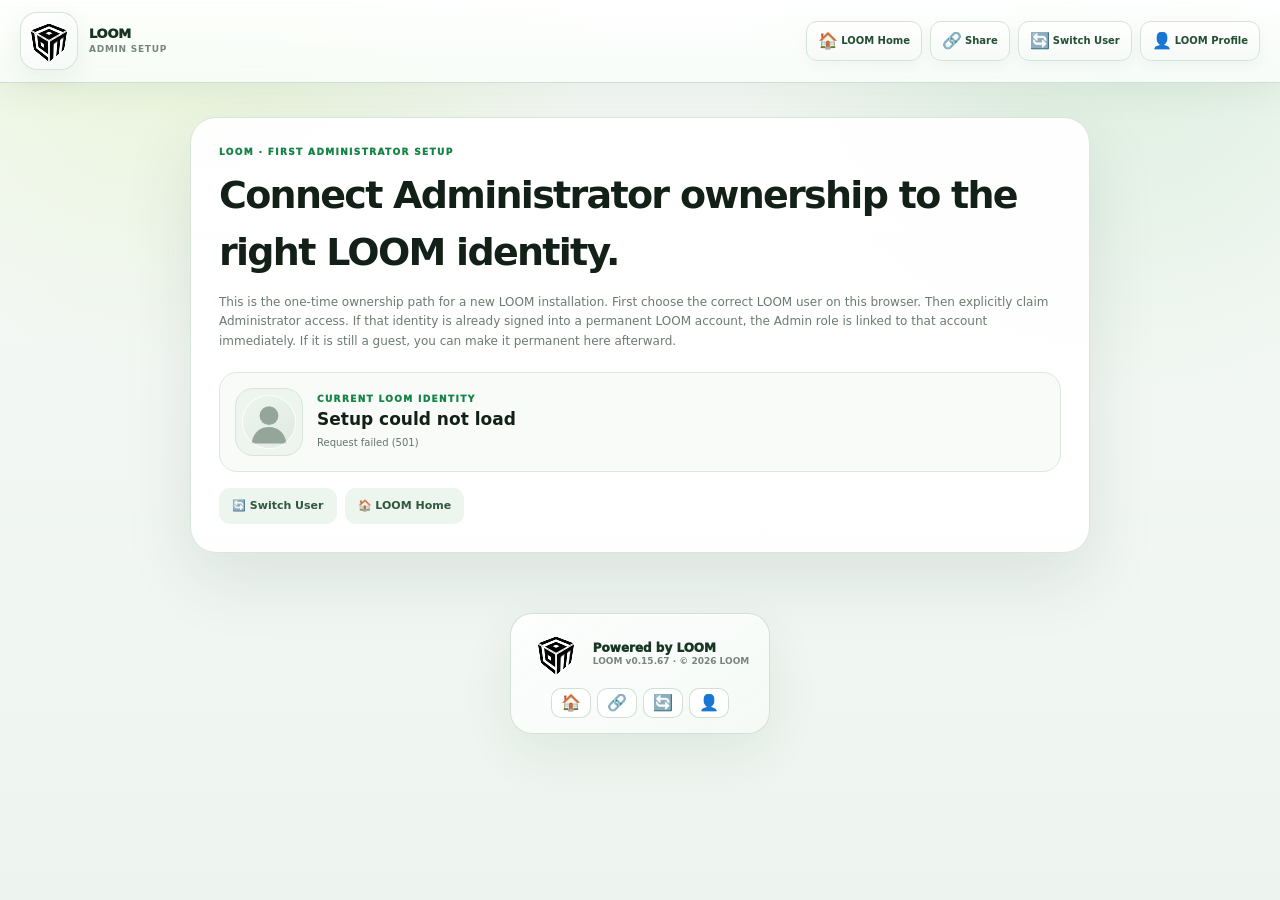
==== admin/setup/index.html @ 471dcf6e "LOOM update 0.15.67" ====
<!doctype html>
<!-- @loom-file release=0.15.67 revision=59 policy=package-priority -->
<html lang="en"><head>
<meta charset="utf-8"><meta name="viewport" content="width=device-width,initial-scale=1">
<meta http-equiv="Cache-Control" content="no-store, no-cache, must-revalidate">
<title>LOOM · First Administrator Setup</title>
<link rel="icon" type="image/png" data-loom-favicon="1" href="../../assets/loom-logo.png?v=0.15.67">
<link rel="stylesheet" href="../../engine/loom-design.css?v=0.15.67">
<style>
:root{--ink:#132018;--muted:#6b7b70;--line:#d9e6dc;--green:#168346;--gold:#725609}*{box-sizing:border-box}body{margin:0;min-height:100vh;font-family:Inter,system-ui;background:radial-gradient(circle at 14% -8%,rgba(169,223,79,.22),transparent 30%),radial-gradient(circle at 88% 0,rgba(39,158,56,.13),transparent 28%),linear-gradient(180deg,#f7faf7,#edf4ef);color:var(--ink)}.wrap{width:min(900px,calc(100% - 28px));margin:34px auto 60px}.hero,.panel{border:1px solid var(--line);background:rgba(255,255,255,.95);border-radius:26px;box-shadow:0 24px 70px rgba(23,60,36,.10)}.hero{padding:28px}.eyebrow{font-size:9px;letter-spacing:.15em;font-weight:950;text-transform:uppercase;color:var(--green)}h1{font-size:38px;letter-spacing:-.045em;margin:7px 0 8px}p{font-size:12px;line-height:1.65;color:var(--muted)}.identity{display:grid;grid-template-columns:auto 1fr;gap:14px;align-items:center;margin-top:20px;padding:15px;border:1px solid #dce8df;border-radius:18px;background:#f8fbf8}.identity img{width:68px;height:68px;border-radius:18px;background:#eef5ef;border:1px solid #d7e5da;padding:5px}.identity strong{font-size:17px}.mono{font:800 9px/1.5 ui-monospace,SFMono-Regular,Menlo,monospace;color:#728078;word-break:break-all}.actions{display:flex;gap:8px;flex-wrap:wrap;margin-top:16px}.btn{border:0;border-radius:11px;padding:10px 13px;font-weight:900;font-size:11px;cursor:pointer;text-decoration:none;display:inline-flex;align-items:center;gap:7px}.btn.primary{background:#147b40;color:white}.btn.secondary{background:#edf5ef;color:#31573c}.btn.gold{background:#725609;color:white}.btn:disabled{opacity:.45;cursor:not-allowed}.panel{padding:22px;margin-top:14px}.panel[hidden]{display:none}.ack{display:flex;gap:10px;align-items:flex-start;margin:14px 0;padding:12px;border:1px solid #e4d7a6;border-radius:13px;background:#fffaf0;color:#6b5a2a;font-size:10px;line-height:1.55}.ack input{margin-top:2px}.form{display:grid;gap:10px;margin-top:14px}.form input{width:100%;border:1px solid #d6e4d9;border-radius:11px;padding:11px 12px;font:inherit}.msg{min-height:18px;margin-top:9px;font-size:10px;color:#4c6d57}.ready{border-color:#b9d8c1;background:linear-gradient(145deg,#fff,#f6fbf7)}.warn{border-color:#e8d6a3;background:#fffaf0}@media(max-width:600px){.wrap{width:calc(100% - 16px);margin:16px auto 36px}h1{font-size:30px}.hero,.panel{padding:19px;border-radius:20px}.identity{grid-template-columns:1fr}.identity img{width:60px;height:60px}.actions{width:100%}.actions .btn{min-height:42px;justify-content:center;flex:1 1 180px}}@media(max-width:380px){h1{font-size:27px}.hero,.panel{padding:16px}.identity{padding:12px}.actions .btn{flex-basis:100%}}
</style></head><body>
<div id="loomShellHeader"></div>
<main class="wrap">
<section class="hero"><div class="eyebrow">LOOM · FIRST ADMINISTRATOR SETUP</div><h1>Connect Administrator ownership to the right LOOM identity.</h1><p>This is the one-time ownership path for a new LOOM installation. First choose the correct LOOM user on this browser. Then explicitly claim Administrator access. If that identity is already signed into a permanent LOOM account, the Admin role is linked to that account immediately. If it is still a guest, you can make it permanent here afterward.</p><div class="identity"><img src="../../assets/loom-default-avatar.svg" alt="LOOM identity"><div><div class="eyebrow">CURRENT LOOM IDENTITY</div><strong id="identityName">Loading…</strong><div id="identityAccount" style="font-size:10px;color:#63756a;margin-top:3px"></div><div id="identityClient" class="mono"></div></div></div><div class="actions"><button id="switchUser" class="btn secondary" type="button">🔄 Switch User</button><a class="btn secondary" href="../../home/">🏠 LOOM Home</a></div></section>
<section id="claimPanel" class="panel warn" hidden><div class="eyebrow">NO ADMINISTRATOR EXISTS YET</div><h2>Make this identity the first LOOM Administrator.</h2><p>The selected identity will gain protected Admin controls for projects, modules, users, storage and other installation-wide settings. LOOM never performs this claim silently.</p><label class="ack"><input id="claimAgree" type="checkbox"><span>I confirm that the LOOM identity shown above is the person who should own Administrator access for this installation.</span></label><div class="actions"><button id="claimAdmin" class="btn gold" type="button" data-loom-requires="#claimAgree" data-loom-require-message="Check the confirmation box before assigning Administrator ownership.">Make this identity Administrator</button></div><div id="claimMsg" class="msg"></div></section>
<section id="guestAdminPanel" class="panel" hidden><div class="eyebrow">ADMIN IS CURRENTLY A GUEST IDENTITY</div><h2>Make this Admin account permanent.</h2><p>This step is recommended. The email/password account will inherit the Administrator role because it is being created from the already-authorized bootstrap identity.</p><form id="registerForm" class="form"><input id="email" type="email" autocomplete="email" placeholder="Email address" required><input id="password" type="password" autocomplete="new-password" minlength="8" placeholder="Password · 8+ characters" required><button class="btn primary" type="submit">Create permanent Admin account</button></form><div id="registerMsg" class="msg"></div></section>
<section id="readyPanel" class="panel ready" hidden><div class="eyebrow">ADMINISTRATOR READY</div><h2 id="readyTitle">Administrator access is active.</h2><p id="readyCopy">This identity can now open the protected LOOM Admin console.</p><div class="actions"><a class="btn primary" href="../">Open LOOM Admin</a><a class="btn secondary" href="../../home/">🏠 LOOM Home</a></div></section>
<section id="ownedElsewherePanel" class="panel warn" hidden><div class="eyebrow">ADMINISTRATOR ALREADY EXISTS</div><h2>This identity is not the current Administrator.</h2><p>Switch to the LOOM identity/account that owns Admin access. LOOM will not transfer Administrator authority merely because this setup page was opened.</p><div class="actions"><button id="switchUser2" class="btn secondary" type="button">🔄 Switch User</button><a class="btn secondary" href="../../home/">🏠 LOOM Home</a></div></section>
</main>
<div id="loomShellFooter"></div>
<script src="../../engine/deployment-guard.js?v=0.15.67"></script><script src="../../engine/identity.js?v=0.15.67"></script>
<script src="../../engine/identity-entry.js?v=0.15.67"></script>
<script src="../../engine/loom-brand.js?v=0.15.67"></script>
<script src="../../engine/loom-global-profile.js?v=0.15.67"></script>
<script src="../../engine/loom-toast.js?v=0.15.67"></script><script src="../../engine/share-referrals.js?v=0.15.67"></script><script src="../../engine/loom-shell.js?v=0.15.67"></script>
<script>
const $=s=>document.querySelector(s);let identity=null,lastAccount=null,lastAdmin=null;
async function json(url,options={}){const r=await fetch(url,{cache:'no-store',...options});let d={};try{d=await r.json()}catch{}if(!r.ok||d.ok===false)throw new Error(d.error||d.message||`Request failed (${r.status})`);return d}
async function post(url,body){return json(url,{method:'POST',headers:{'Content-Type':'application/json'},body:JSON.stringify(body)})}
function hideAll(){for(const id of ['claimPanel','guestAdminPanel','readyPanel','ownedElsewherePanel'])$('#'+id).hidden=true}
async function refresh(){
  identity=LoomIdentity.get('loom-admin-setup');
  const [gp,acct,adm]=await Promise.all([
    json(`../../api/global-profile.php?clientId=${encodeURIComponent(identity.clientId)}&_=${Date.now()}`),
    post('../../api/account.php',{action:'status',clientId:identity.clientId}),
    post('../../api/admin.php',{action:'status',clientId:identity.clientId,claim:false})
  ]);
  lastAccount=acct.account||{};lastAdmin=adm;
  $('#identityName').textContent=gp.profile?.username||identity.userLabel||'LOOM user';
  $('#identityClient').textContent=identity.clientId;
  $('#identityAccount').textContent=lastAccount.registered?(lastAccount.authenticated?`Permanent account · ${lastAccount.email||''}`:'Permanent account linked · sign in to manage it'):'Guest profile · not permanent yet';
  hideAll();
  if(adm.isAdmin){
    $('#readyPanel').hidden=false;
    $('#readyTitle').textContent=lastAccount.registered?'Permanent Administrator account is ready.':'Administrator access is active for this guest identity.';
    $('#readyCopy').textContent=lastAccount.registered?'This account now owns LOOM Administrator access.':'You can open Admin now. For durable account recovery, create a permanent account below before leaving this browser.';
    if(!lastAccount.registered)$('#guestAdminPanel').hidden=false;
  }else if(adm.bootstrapAvailable){$('#claimPanel').hidden=false}
  else{$('#ownedElsewherePanel').hidden=false}
}
async function switchUser(){await LoomIdentityEntry.show();location.reload()}
$('#switchUser').onclick=switchUser;$('#switchUser2').onclick=switchUser;
$('#claimAgree').onchange=()=>$('#claimAdmin').setAttribute('aria-disabled',String(!$('#claimAgree').checked));$('#claimAdmin').setAttribute('aria-disabled','true');
$('#claimAdmin').onclick=async()=>{const m=$('#claimMsg');if(!$('#claimAgree').checked){window.LoomToast?.required?.('Check the Administrator confirmation box first.');return}try{m.textContent='Linking first Administrator ownership…';const d=await post('../../api/admin.php',{action:'status',clientId:identity.clientId,claim:true});if(!d.isAdmin)throw new Error('Administrator claim was not confirmed.');m.textContent=d.linkedUserId?'Administrator linked to the signed-in permanent account.':'Administrator linked to this guest identity. You can make it permanent next.';window.LoomToast?.success?.(m.textContent,{title:'Administrator ownership applied'});await refresh()}catch(e){m.textContent=e.message;window.LoomToast?.error?.(e.message)}};
$('#registerForm').onsubmit=async e=>{e.preventDefault();const m=$('#registerMsg');try{m.textContent='Creating permanent Admin account…';await post('../../api/account.php',{action:'register',clientId:identity.clientId,email:$('#email').value,password:$('#password').value});m.textContent='Permanent Admin account created.';window.LoomToast?.success?.('Permanent Admin account created.');await refresh()}catch(err){m.textContent=err.message}};
(async()=>{await LoomIdentityEntry.ensure();identity=LoomIdentity.get('loom-admin-setup');await LoomShell.mount({apiBase:'../../api',identity,pageTitle:'Admin Setup',links:[{label:'LOOM Home',href:'../../home/'}]});await refresh()})().catch(e=>{$('#identityName').textContent='Setup could not load';$('#identityAccount').textContent=e.message});
</script></body></html>
---- engine/loom-design.css ----
/* @loom-file release=0.15.57 revision=8 policy=package-priority */
/* LOOM v0.12.14 visual foundation — polished defaults, same semantics */
:root{
  color-scheme:light;
  --loom-bg:#f2f7f3;
  --loom-bg-deep:#eaf2ec;
  --loom-surface:#ffffff;
  --loom-surface-soft:#f7faf8;
  --loom-surface-glass:rgba(255,255,255,.82);
  --loom-ink:#142019;
  --loom-muted:#6e7d73;
  --loom-line:#dbe7de;
  --loom-line-strong:#cadbd0;
  --loom-accent:#168346;
  --loom-accent-2:#62bd73;
  --loom-accent-soft:#e9f6ec;
  --loom-danger:#a43232;
  --loom-warning:#936b00;
  --loom-focus:#32ae60;
  --loom-radius-xs:8px;
  --loom-radius-sm:12px;
  --loom-radius-md:17px;
  --loom-radius-lg:24px;
  --loom-radius-xl:32px;
  --loom-space-1:4px;
  --loom-space-2:8px;
  --loom-space-3:12px;
  --loom-space-4:16px;
  --loom-space-5:22px;
  --loom-space-6:30px;
  --loom-shadow-1:0 8px 28px rgba(19,58,30,.07);
  --loom-shadow-2:0 24px 76px rgba(17,55,29,.12);
  --loom-shadow-float:0 30px 90px rgba(17,55,29,.16);
  --loom-font:Inter,ui-sans-serif,system-ui,-apple-system,BlinkMacSystemFont,"Segoe UI",sans-serif;
  --loom-control-h:44px;
  --loom-touch-min:44px;
}
[data-loom-theme="dark"]{
  color-scheme:dark;
  --loom-bg:#0f1511;
  --loom-bg-deep:#0b100d;
  --loom-surface:#171e19;
  --loom-surface-soft:#1d2620;
  --loom-surface-glass:rgba(23,30,25,.84);
  --loom-ink:#edf7f0;
  --loom-muted:#9caf9f;
  --loom-line:#2d3b31;
  --loom-line-strong:#3b4b40;
  --loom-accent:#47cb75;
  --loom-accent-2:#78db96;
  --loom-accent-soft:#193923;
  --loom-shadow-1:0 8px 28px rgba(0,0,0,.24);
  --loom-shadow-2:0 24px 76px rgba(0,0,0,.34);
}
html{scroll-behavior:smooth}
body{font-family:var(--loom-font);text-rendering:optimizeLegibility;-webkit-font-smoothing:antialiased;line-height:1.5}
:where(button,input,select,textarea){font:inherit}
:where(button,a,input,select,textarea){-webkit-tap-highlight-color:transparent}
:where(button,input,select,textarea):disabled{opacity:.52;cursor:not-allowed;filter:saturate(.72)}
::selection{background:color-mix(in srgb,var(--loom-accent) 22%,transparent)}
:where(button,a,input,select,textarea):focus-visible{outline:3px solid color-mix(in srgb,var(--loom-focus) 34%,transparent);outline-offset:3px}
.loom-ui-button{
  min-height:var(--loom-touch-min);
  border:1px solid color-mix(in srgb,var(--loom-accent) 30%,var(--loom-line));
  border-radius:var(--loom-radius-sm);
  padding:0 15px;
  background:linear-gradient(180deg,color-mix(in srgb,var(--loom-accent) 92%,#fff),var(--loom-accent));
  color:#fff;
  box-shadow:0 7px 18px color-mix(in srgb,var(--loom-accent) 18%,transparent),inset 0 1px rgba(255,255,255,.18);
  font:900 11px/1 var(--loom-font);
  cursor:pointer;
  transition:transform .16s ease,box-shadow .16s ease,filter .16s ease,border-color .16s ease;
}
.loom-ui-button:hover{transform:translateY(-1px);box-shadow:0 11px 24px color-mix(in srgb,var(--loom-accent) 22%,transparent);filter:saturate(1.06)}
.loom-ui-button:active{transform:translateY(0);box-shadow:0 4px 12px color-mix(in srgb,var(--loom-accent) 14%,transparent)}
.loom-ui-button:disabled{transform:none;box-shadow:none}
.loom-ui-button.secondary{background:linear-gradient(180deg,var(--loom-surface),var(--loom-surface-soft));color:var(--loom-ink);border-color:var(--loom-line);box-shadow:var(--loom-shadow-1)}
.loom-ui-input{
  min-height:var(--loom-control-h);
  border:1px solid var(--loom-line);
  border-radius:var(--loom-radius-sm);
  padding:9px 12px;
  background:linear-gradient(180deg,var(--loom-surface),var(--loom-surface-soft));
  color:var(--loom-ink);
  box-shadow:inset 0 1px 2px rgba(17,55,29,.025);
  font:inherit;
  outline:none;
  transition:border-color .16s ease,box-shadow .16s ease,background .16s ease;
}
.loom-ui-input:hover{border-color:var(--loom-line-strong)}
.loom-ui-input:focus{border-color:var(--loom-focus);box-shadow:0 0 0 4px color-mix(in srgb,var(--loom-focus) 14%,transparent);background:var(--loom-surface)}
.loom-ui-card{
  border:1px solid var(--loom-line);
  border-radius:var(--loom-radius-lg);
  background:linear-gradient(145deg,var(--loom-surface),var(--loom-surface-soft));
  box-shadow:var(--loom-shadow-1),inset 0 1px rgba(255,255,255,.8);
}
.loom-ui-glass{
  border:1px solid color-mix(in srgb,var(--loom-line) 78%,transparent);
  border-radius:var(--loom-radius-lg);
  background:var(--loom-surface-glass);
  box-shadow:var(--loom-shadow-1);
  backdrop-filter:blur(20px) saturate(125%);
  -webkit-backdrop-filter:blur(20px) saturate(125%);
}
.loom-ui-stack{display:grid;gap:var(--loom-space-4)}
.loom-ui-cluster{display:flex;align-items:center;gap:var(--loom-space-3);flex-wrap:wrap}
.loom-ui-muted{color:var(--loom-muted)}
.loom-ui-eyebrow{font-size:9px;font-weight:950;letter-spacing:.14em;text-transform:uppercase;color:var(--loom-accent)}
@media(hover:hover){
  .loom-ui-card[data-interactive="true"]{transition:transform .18s ease,border-color .18s ease,box-shadow .18s ease}
  .loom-ui-card[data-interactive="true"]:hover{transform:translateY(-2px);border-color:color-mix(in srgb,var(--loom-accent) 24%,var(--loom-line));box-shadow:var(--loom-shadow-2)}
}
@media(prefers-reduced-motion:reduce){
  html{scroll-behavior:auto}
  *,*::before,*::after{animation-duration:.001ms!important;animation-iteration-count:1!important;transition-duration:.001ms!important}
}

/* v0.15.57 global UX rhythm */
.loom-ui-card>:first-child{margin-top:0}
.loom-ui-card>:last-child{margin-bottom:0}
.loom-ui-cluster>:where(button,a,.loom-ui-button){flex:0 0 auto}
@media(max-width:720px){
  .loom-ui-cluster{gap:var(--loom-space-2)}
  .loom-ui-button{min-height:42px;padding-inline:13px}
  .loom-ui-card{border-radius:var(--loom-radius-md)}
}
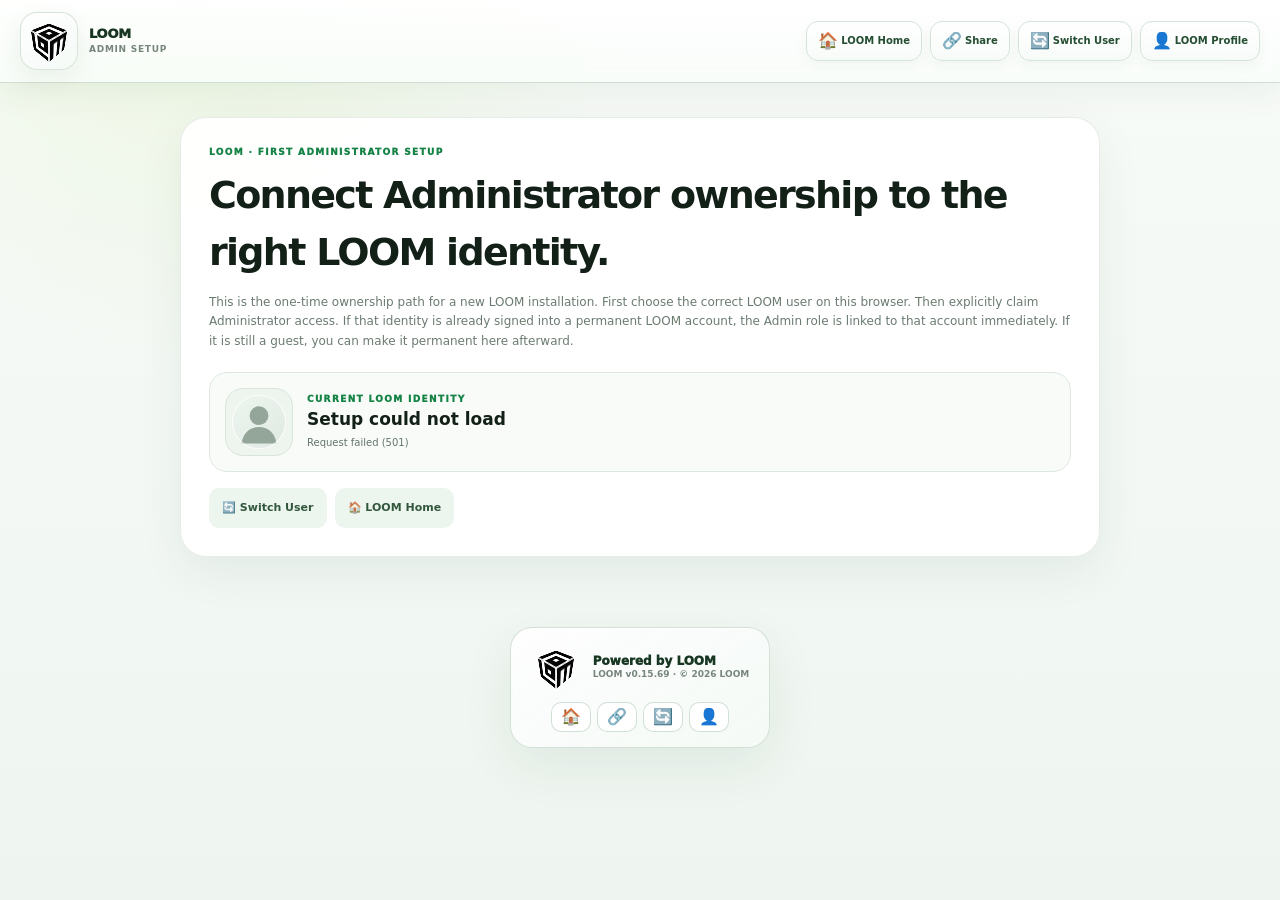
==== commit 111c6f17: "LOOM update 0.15.69" ====
--- a/admin/setup/index.html
+++ b/admin/setup/index.html
@@ -1,28 +1,34 @@
 <!doctype html>
-<!-- @loom-file release=0.15.67 revision=59 policy=package-priority -->
+<!-- @loom-file release=0.15.69 revision=61 policy=package-priority -->
 <html lang="en"><head>
 <meta charset="utf-8"><meta name="viewport" content="width=device-width,initial-scale=1">
 <meta http-equiv="Cache-Control" content="no-store, no-cache, must-revalidate">
 <title>LOOM · First Administrator Setup</title>
-<link rel="icon" type="image/png" data-loom-favicon="1" href="../../assets/loom-logo.png?v=0.15.67">
-<link rel="stylesheet" href="../../engine/loom-design.css?v=0.15.67">
+<link rel="icon" type="image/png" data-loom-favicon="1" href="../../assets/loom-logo.png?v=0.15.69">
+<link rel="stylesheet" href="../../engine/loom-design.css?v=0.15.69">
 <style>
 :root{--ink:#132018;--muted:#6b7b70;--line:#d9e6dc;--green:#168346;--gold:#725609}*{box-sizing:border-box}body{margin:0;min-height:100vh;font-family:Inter,system-ui;background:radial-gradient(circle at 14% -8%,rgba(169,223,79,.22),transparent 30%),radial-gradient(circle at 88% 0,rgba(39,158,56,.13),transparent 28%),linear-gradient(180deg,#f7faf7,#edf4ef);color:var(--ink)}.wrap{width:min(900px,calc(100% - 28px));margin:34px auto 60px}.hero,.panel{border:1px solid var(--line);background:rgba(255,255,255,.95);border-radius:26px;box-shadow:0 24px 70px rgba(23,60,36,.10)}.hero{padding:28px}.eyebrow{font-size:9px;letter-spacing:.15em;font-weight:950;text-transform:uppercase;color:var(--green)}h1{font-size:38px;letter-spacing:-.045em;margin:7px 0 8px}p{font-size:12px;line-height:1.65;color:var(--muted)}.identity{display:grid;grid-template-columns:auto 1fr;gap:14px;align-items:center;margin-top:20px;padding:15px;border:1px solid #dce8df;border-radius:18px;background:#f8fbf8}.identity img{width:68px;height:68px;border-radius:18px;background:#eef5ef;border:1px solid #d7e5da;padding:5px}.identity strong{font-size:17px}.mono{font:800 9px/1.5 ui-monospace,SFMono-Regular,Menlo,monospace;color:#728078;word-break:break-all}.actions{display:flex;gap:8px;flex-wrap:wrap;margin-top:16px}.btn{border:0;border-radius:11px;padding:10px 13px;font-weight:900;font-size:11px;cursor:pointer;text-decoration:none;display:inline-flex;align-items:center;gap:7px}.btn.primary{background:#147b40;color:white}.btn.secondary{background:#edf5ef;color:#31573c}.btn.gold{background:#725609;color:white}.btn:disabled{opacity:.45;cursor:not-allowed}.panel{padding:22px;margin-top:14px}.panel[hidden]{display:none}.ack{display:flex;gap:10px;align-items:flex-start;margin:14px 0;padding:12px;border:1px solid #e4d7a6;border-radius:13px;background:#fffaf0;color:#6b5a2a;font-size:10px;line-height:1.55}.ack input{margin-top:2px}.form{display:grid;gap:10px;margin-top:14px}.form input{width:100%;border:1px solid #d6e4d9;border-radius:11px;padding:11px 12px;font:inherit}.msg{min-height:18px;margin-top:9px;font-size:10px;color:#4c6d57}.ready{border-color:#b9d8c1;background:linear-gradient(145deg,#fff,#f6fbf7)}.warn{border-color:#e8d6a3;background:#fffaf0}@media(max-width:600px){.wrap{width:calc(100% - 16px);margin:16px auto 36px}h1{font-size:30px}.hero,.panel{padding:19px;border-radius:20px}.identity{grid-template-columns:1fr}.identity img{width:60px;height:60px}.actions{width:100%}.actions .btn{min-height:42px;justify-content:center;flex:1 1 180px}}@media(max-width:380px){h1{font-size:27px}.hero,.panel{padding:16px}.identity{padding:12px}.actions .btn{flex-basis:100%}}
-</style></head><body>
+
+/* 0.15.69 production polish */
+body.loom-admin-setup-page{min-height:100vh;background:radial-gradient(circle at 15% -8%,rgba(169,223,79,.14),transparent 30%),linear-gradient(180deg,#f8fbf8,#eef5f0)}
+.loom-admin-setup-page .wrap{width:min(920px,calc(100% - 30px));margin:34px auto 70px}.loom-admin-setup-page .hero,.loom-admin-setup-page .panel{border-color:rgba(51,103,65,.12);box-shadow:0 14px 48px rgba(18,54,29,.065),inset 0 1px rgba(255,255,255,.95)}
+.loom-admin-setup-page .hero{border-radius:26px}.loom-admin-setup-page .panel{border-radius:21px}.loom-admin-setup-page input{min-height:44px;border-radius:11px}.loom-admin-setup-page .btn{min-height:40px;border-radius:10px}
+
+</style></head><body class="loom-admin-setup-page">
 <div id="loomShellHeader"></div>
 <main class="wrap">
 <section class="hero"><div class="eyebrow">LOOM · FIRST ADMINISTRATOR SETUP</div><h1>Connect Administrator ownership to the right LOOM identity.</h1><p>This is the one-time ownership path for a new LOOM installation. First choose the correct LOOM user on this browser. Then explicitly claim Administrator access. If that identity is already signed into a permanent LOOM account, the Admin role is linked to that account immediately. If it is still a guest, you can make it permanent here afterward.</p><div class="identity"><img src="../../assets/loom-default-avatar.svg" alt="LOOM identity"><div><div class="eyebrow">CURRENT LOOM IDENTITY</div><strong id="identityName">Loading…</strong><div id="identityAccount" style="font-size:10px;color:#63756a;margin-top:3px"></div><div id="identityClient" class="mono"></div></div></div><div class="actions"><button id="switchUser" class="btn secondary" type="button">🔄 Switch User</button><a class="btn secondary" href="../../home/">🏠 LOOM Home</a></div></section>
-<section id="claimPanel" class="panel warn" hidden><div class="eyebrow">NO ADMINISTRATOR EXISTS YET</div><h2>Make this identity the first LOOM Administrator.</h2><p>The selected identity will gain protected Admin controls for projects, modules, users, storage and other installation-wide settings. LOOM never performs this claim silently.</p><label class="ack"><input id="claimAgree" type="checkbox"><span>I confirm that the LOOM identity shown above is the person who should own Administrator access for this installation.</span></label><div class="actions"><button id="claimAdmin" class="btn gold" type="button" data-loom-requires="#claimAgree" data-loom-require-message="Check the confirmation box before assigning Administrator ownership.">Make this identity Administrator</button></div><div id="claimMsg" class="msg"></div></section>
+<section id="claimPanel" class="panel warn" hidden><div class="eyebrow">NO ADMINISTRATOR EXISTS YET</div><h2>Make this identity the first LOOM Administrator.</h2><p>The selected identity will gain protected Admin controls for projects, modules, users, storage and other installation-wide settings. LOOM never performs this claim silently.</p><label class="ack"><input id="claimAgree" type="checkbox"><span>I confirm that the LOOM identity shown above is the person who should own Administrator access for this installation.</span></label><div class="actions"><button id="claimAdmin" class="btn gold" type="button" data-loom-requires="#claimAgree" data-loom-require-message="Check the confirmation box before assigning Administrator ownership.">Make this identity Administrator</button></div><div style="margin-top:16px;padding-top:14px;border-top:1px solid #e4d7a6"><div class="eyebrow">OR RESTORE YOUR PREVIOUS OWNER IDENTITY</div><p>If this is a clean migration, choose the portable User or Guest ZIP exported from the previous installation with the <b>SYSTEM OWNER</b> badge. LOOM restores that complete person and binds this browser as the new installation's System Owner using a fresh Admin secret.</p><div class="form"><input id="ownerBundle" type="file" accept=".zip,application/zip"><button id="importOwner" class="btn secondary" type="button" data-loom-requires="#claimAgree" data-loom-require-message="Check the confirmation box before restoring Administrator ownership.">Import Previous System Owner</button></div></div><div id="claimMsg" class="msg"></div></section>
 <section id="guestAdminPanel" class="panel" hidden><div class="eyebrow">ADMIN IS CURRENTLY A GUEST IDENTITY</div><h2>Make this Admin account permanent.</h2><p>This step is recommended. The email/password account will inherit the Administrator role because it is being created from the already-authorized bootstrap identity.</p><form id="registerForm" class="form"><input id="email" type="email" autocomplete="email" placeholder="Email address" required><input id="password" type="password" autocomplete="new-password" minlength="8" placeholder="Password · 8+ characters" required><button class="btn primary" type="submit">Create permanent Admin account</button></form><div id="registerMsg" class="msg"></div></section>
 <section id="readyPanel" class="panel ready" hidden><div class="eyebrow">ADMINISTRATOR READY</div><h2 id="readyTitle">Administrator access is active.</h2><p id="readyCopy">This identity can now open the protected LOOM Admin console.</p><div class="actions"><a class="btn primary" href="../">Open LOOM Admin</a><a class="btn secondary" href="../../home/">🏠 LOOM Home</a></div></section>
 <section id="ownedElsewherePanel" class="panel warn" hidden><div class="eyebrow">ADMINISTRATOR ALREADY EXISTS</div><h2>This identity is not the current Administrator.</h2><p>Switch to the LOOM identity/account that owns Admin access. LOOM will not transfer Administrator authority merely because this setup page was opened.</p><div class="actions"><button id="switchUser2" class="btn secondary" type="button">🔄 Switch User</button><a class="btn secondary" href="../../home/">🏠 LOOM Home</a></div></section>
 </main>
 <div id="loomShellFooter"></div>
-<script src="../../engine/deployment-guard.js?v=0.15.67"></script><script src="../../engine/identity.js?v=0.15.67"></script>
-<script src="../../engine/identity-entry.js?v=0.15.67"></script>
-<script src="../../engine/loom-brand.js?v=0.15.67"></script>
-<script src="../../engine/loom-global-profile.js?v=0.15.67"></script>
-<script src="../../engine/loom-toast.js?v=0.15.67"></script><script src="../../engine/share-referrals.js?v=0.15.67"></script><script src="../../engine/loom-shell.js?v=0.15.67"></script>
+<script src="../../engine/deployment-guard.js?v=0.15.69"></script><script src="../../engine/identity.js?v=0.15.69"></script>
+<script src="../../engine/identity-entry.js?v=0.15.69"></script>
+<script src="../../engine/loom-brand.js?v=0.15.69"></script>
+<script src="../../engine/loom-global-profile.js?v=0.15.69"></script>
+<script src="../../engine/loom-toast.js?v=0.15.69"></script><script src="../../engine/share-referrals.js?v=0.15.69"></script><script src="../../engine/loom-shell.js?v=0.15.69"></script>
 <script>
 const $=s=>document.querySelector(s);let identity=null,lastAccount=null,lastAdmin=null;
 async function json(url,options={}){const r=await fetch(url,{cache:'no-store',...options});let d={};try{d=await r.json()}catch{}if(!r.ok||d.ok===false)throw new Error(d.error||d.message||`Request failed (${r.status})`);return d}
@@ -52,6 +58,7 @@
 $('#switchUser').onclick=switchUser;$('#switchUser2').onclick=switchUser;
 $('#claimAgree').onchange=()=>$('#claimAdmin').setAttribute('aria-disabled',String(!$('#claimAgree').checked));$('#claimAdmin').setAttribute('aria-disabled','true');
 $('#claimAdmin').onclick=async()=>{const m=$('#claimMsg');if(!$('#claimAgree').checked){window.LoomToast?.required?.('Check the Administrator confirmation box first.');return}try{m.textContent='Linking first Administrator ownership…';const d=await post('../../api/admin.php',{action:'status',clientId:identity.clientId,claim:true});if(!d.isAdmin)throw new Error('Administrator claim was not confirmed.');m.textContent=d.linkedUserId?'Administrator linked to the signed-in permanent account.':'Administrator linked to this guest identity. You can make it permanent next.';window.LoomToast?.success?.(m.textContent,{title:'Administrator ownership applied'});await refresh()}catch(e){m.textContent=e.message;window.LoomToast?.error?.(e.message)}};
+$('#importOwner').onclick=async()=>{const m=$('#claimMsg');if(!$('#claimAgree').checked){window.LoomToast?.required?.('Check the Administrator confirmation box first.');return}const f=$('#ownerBundle').files?.[0];if(!f){m.textContent='Choose the portable System Owner User or Guest ZIP first.';return}if(!confirm('Restore this previous System Owner identity into this blank LOOM installation?'))return;const fd=new FormData();fd.append('clientId',identity.clientId);fd.append('bundle',f);try{m.textContent='Verifying bundle and restoring the previous System Owner…';const d=await json('../../api/bootstrap-owner-import.php',{method:'POST',body:fd});m.textContent=`Restored ${d.restored?.displayName||d.restored?.sourceId||'previous System Owner'}.`;window.LoomToast?.success?.(m.textContent,{title:'Previous owner restored'});await refresh()}catch(e){m.textContent=e.message;window.LoomToast?.error?.(e.message)}};
 $('#registerForm').onsubmit=async e=>{e.preventDefault();const m=$('#registerMsg');try{m.textContent='Creating permanent Admin account…';await post('../../api/account.php',{action:'register',clientId:identity.clientId,email:$('#email').value,password:$('#password').value});m.textContent='Permanent Admin account created.';window.LoomToast?.success?.('Permanent Admin account created.');await refresh()}catch(err){m.textContent=err.message}};
 (async()=>{await LoomIdentityEntry.ensure();identity=LoomIdentity.get('loom-admin-setup');await LoomShell.mount({apiBase:'../../api',identity,pageTitle:'Admin Setup',links:[{label:'LOOM Home',href:'../../home/'}]});await refresh()})().catch(e=>{$('#identityName').textContent='Setup could not load';$('#identityAccount').textContent=e.message});
 </script></body></html>
--- a/engine/loom-design.css
+++ b/engine/loom-design.css
@@ -1,4 +1,4 @@
-/* @loom-file release=0.15.57 revision=8 policy=package-priority */
+/* @loom-file release=0.15.69 revision=9 policy=package-priority */
 /* LOOM v0.12.14 visual foundation — polished defaults, same semantics */
 :root{
   color-scheme:light;
@@ -125,3 +125,56 @@
   .loom-ui-button{min-height:42px;padding-inline:13px}
   .loom-ui-card{border-radius:var(--loom-radius-md)}
 }
+
+
+/* LOOM 0.15.69 production UI pass — shared platform defaults only. */
+:root{
+  --loom-canvas:#f3f7f4;
+  --loom-canvas-tint:#edf4ef;
+  --loom-panel:#ffffff;
+  --loom-panel-subtle:#f8fbf9;
+  --loom-ink-strong:#101a14;
+  --loom-border-subtle:rgba(31,78,45,.12);
+  --loom-border-hover:rgba(22,131,70,.28);
+  --loom-shadow-card:0 10px 34px rgba(18,54,29,.055),0 1px 2px rgba(18,54,29,.025);
+  --loom-shadow-card-hover:0 18px 54px rgba(18,54,29,.10),0 2px 5px rgba(18,54,29,.04);
+  --loom-shadow-panel:0 28px 90px rgba(17,55,29,.105),inset 0 1px rgba(255,255,255,.92);
+  --loom-transition-fast:140ms cubic-bezier(.2,.8,.2,1);
+  --loom-transition:190ms cubic-bezier(.2,.8,.2,1);
+}
+html{background:var(--loom-canvas);text-size-adjust:100%;-webkit-text-size-adjust:100%}
+body{min-width:280px;color:var(--loom-ink);background-color:var(--loom-canvas)}
+body,button,input,select,textarea{font-feature-settings:"kern" 1,"liga" 1;font-variant-ligatures:common-ligatures}
+button,input,select,textarea{border-color:var(--loom-line)}
+input::placeholder,textarea::placeholder{color:color-mix(in srgb,var(--loom-muted) 72%,transparent)}
+select{background-color:var(--loom-surface)}
+textarea{line-height:1.55}
+button{touch-action:manipulation}
+hr{border:0;border-top:1px solid var(--loom-line)}
+code,kbd,samp{font-family:ui-monospace,SFMono-Regular,Menlo,Monaco,Consolas,"Liberation Mono",monospace}
+code{font-size:.92em}
+::-webkit-scrollbar{width:11px;height:11px}
+::-webkit-scrollbar-track{background:transparent}
+::-webkit-scrollbar-thumb{background:color-mix(in srgb,var(--loom-muted) 30%,transparent);border:3px solid transparent;background-clip:padding-box;border-radius:999px}
+::-webkit-scrollbar-thumb:hover{background:color-mix(in srgb,var(--loom-muted) 44%,transparent);border:3px solid transparent;background-clip:padding-box}
+.loom-ui-button,.loom-ui-input,.loom-ui-card{transition:border-color var(--loom-transition-fast),box-shadow var(--loom-transition-fast),background var(--loom-transition-fast),transform var(--loom-transition-fast)}
+.loom-ui-card{box-shadow:var(--loom-shadow-card)}
+.loom-ui-card[data-interactive="true"]:hover{box-shadow:var(--loom-shadow-card-hover)}
+.loom-ui-input{min-height:46px;padding-inline:13px}
+.loom-ui-button{min-height:42px;letter-spacing:-.005em}
+.loom-ui-divider{height:1px;background:var(--loom-line);border:0;margin:var(--loom-space-4) 0}
+.loom-ui-empty{display:grid;place-items:center;min-height:150px;padding:28px;border:1px dashed var(--loom-line-strong);border-radius:var(--loom-radius-lg);background:color-mix(in srgb,var(--loom-surface) 82%,transparent);color:var(--loom-muted);text-align:center}
+.loom-ui-status{display:inline-flex;align-items:center;gap:6px;min-height:25px;padding:5px 9px;border:1px solid var(--loom-line);border-radius:999px;background:var(--loom-surface-soft);color:var(--loom-muted);font-size:9px;font-weight:900;letter-spacing:.01em}
+.loom-ui-status[data-tone="success"]{background:#ebf7ee;border-color:#d0ead7;color:#176b37}
+.loom-ui-status[data-tone="warning"]{background:#fff7df;border-color:#ead89e;color:#765a0b}
+.loom-ui-status[data-tone="danger"]{background:#fff0f0;border-color:#edcccc;color:#963636}
+.loom-ui-table-wrap{overflow:auto;border:1px solid var(--loom-line);border-radius:var(--loom-radius-md);background:var(--loom-surface);box-shadow:var(--loom-shadow-1)}
+.loom-ui-table{width:100%;border-collapse:separate;border-spacing:0;font-size:11px}
+.loom-ui-table th{position:sticky;top:0;z-index:1;padding:10px 12px;background:var(--loom-surface-soft);border-bottom:1px solid var(--loom-line);color:var(--loom-muted);font-size:9px;text-align:left;text-transform:uppercase;letter-spacing:.08em}
+.loom-ui-table td{padding:11px 12px;border-bottom:1px solid color-mix(in srgb,var(--loom-line) 65%,transparent);vertical-align:top}
+.loom-ui-table tr:last-child td{border-bottom:0}
+.loom-ui-skeleton{position:relative;overflow:hidden;background:color-mix(in srgb,var(--loom-line) 54%,transparent);border-radius:8px;color:transparent!important}
+.loom-ui-skeleton::after{content:"";position:absolute;inset:0;transform:translateX(-100%);background:linear-gradient(90deg,transparent,rgba(255,255,255,.75),transparent);animation:loomSkeleton 1.4s ease-in-out infinite}
+@keyframes loomSkeleton{to{transform:translateX(100%)}}
+@media(max-width:720px){:root{--loom-radius-xl:24px;--loom-radius-lg:20px}.loom-ui-input{min-height:44px}}
+@media(prefers-reduced-motion:reduce){.loom-ui-skeleton::after{animation:none}}
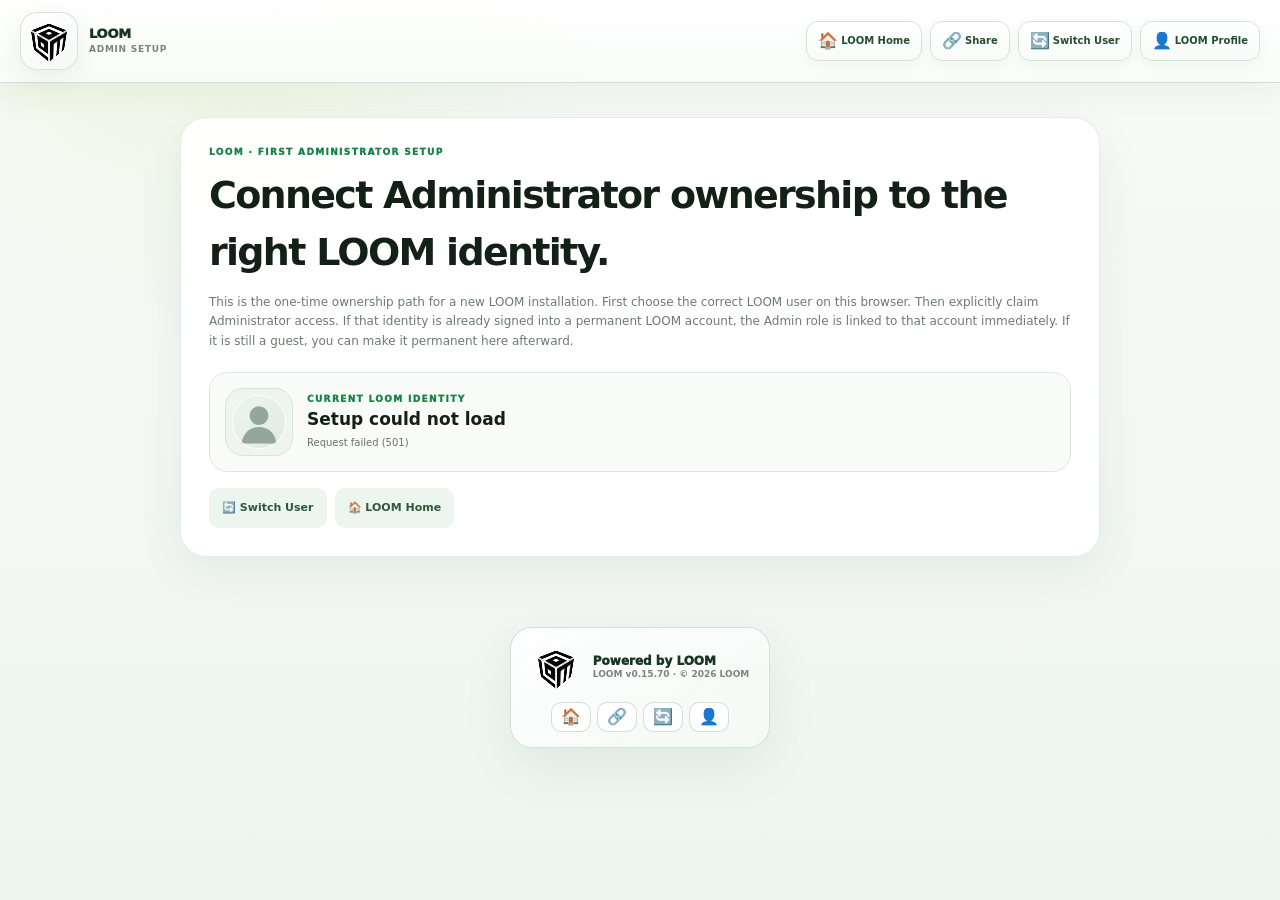
==== commit e3a45621: "LOOM update 0.15.70" ====
--- a/admin/setup/index.html
+++ b/admin/setup/index.html
@@ -1,15 +1,15 @@
 <!doctype html>
-<!-- @loom-file release=0.15.69 revision=61 policy=package-priority -->
+<!-- @loom-file release=0.15.70 revision=62 policy=package-priority -->
 <html lang="en"><head>
 <meta charset="utf-8"><meta name="viewport" content="width=device-width,initial-scale=1">
 <meta http-equiv="Cache-Control" content="no-store, no-cache, must-revalidate">
 <title>LOOM · First Administrator Setup</title>
-<link rel="icon" type="image/png" data-loom-favicon="1" href="../../assets/loom-logo.png?v=0.15.69">
-<link rel="stylesheet" href="../../engine/loom-design.css?v=0.15.69">
+<link rel="icon" type="image/png" data-loom-favicon="1" href="../../assets/loom-logo.png?v=0.15.70">
+<link rel="stylesheet" href="../../engine/loom-design.css?v=0.15.70">
 <style>
 :root{--ink:#132018;--muted:#6b7b70;--line:#d9e6dc;--green:#168346;--gold:#725609}*{box-sizing:border-box}body{margin:0;min-height:100vh;font-family:Inter,system-ui;background:radial-gradient(circle at 14% -8%,rgba(169,223,79,.22),transparent 30%),radial-gradient(circle at 88% 0,rgba(39,158,56,.13),transparent 28%),linear-gradient(180deg,#f7faf7,#edf4ef);color:var(--ink)}.wrap{width:min(900px,calc(100% - 28px));margin:34px auto 60px}.hero,.panel{border:1px solid var(--line);background:rgba(255,255,255,.95);border-radius:26px;box-shadow:0 24px 70px rgba(23,60,36,.10)}.hero{padding:28px}.eyebrow{font-size:9px;letter-spacing:.15em;font-weight:950;text-transform:uppercase;color:var(--green)}h1{font-size:38px;letter-spacing:-.045em;margin:7px 0 8px}p{font-size:12px;line-height:1.65;color:var(--muted)}.identity{display:grid;grid-template-columns:auto 1fr;gap:14px;align-items:center;margin-top:20px;padding:15px;border:1px solid #dce8df;border-radius:18px;background:#f8fbf8}.identity img{width:68px;height:68px;border-radius:18px;background:#eef5ef;border:1px solid #d7e5da;padding:5px}.identity strong{font-size:17px}.mono{font:800 9px/1.5 ui-monospace,SFMono-Regular,Menlo,monospace;color:#728078;word-break:break-all}.actions{display:flex;gap:8px;flex-wrap:wrap;margin-top:16px}.btn{border:0;border-radius:11px;padding:10px 13px;font-weight:900;font-size:11px;cursor:pointer;text-decoration:none;display:inline-flex;align-items:center;gap:7px}.btn.primary{background:#147b40;color:white}.btn.secondary{background:#edf5ef;color:#31573c}.btn.gold{background:#725609;color:white}.btn:disabled{opacity:.45;cursor:not-allowed}.panel{padding:22px;margin-top:14px}.panel[hidden]{display:none}.ack{display:flex;gap:10px;align-items:flex-start;margin:14px 0;padding:12px;border:1px solid #e4d7a6;border-radius:13px;background:#fffaf0;color:#6b5a2a;font-size:10px;line-height:1.55}.ack input{margin-top:2px}.form{display:grid;gap:10px;margin-top:14px}.form input{width:100%;border:1px solid #d6e4d9;border-radius:11px;padding:11px 12px;font:inherit}.msg{min-height:18px;margin-top:9px;font-size:10px;color:#4c6d57}.ready{border-color:#b9d8c1;background:linear-gradient(145deg,#fff,#f6fbf7)}.warn{border-color:#e8d6a3;background:#fffaf0}@media(max-width:600px){.wrap{width:calc(100% - 16px);margin:16px auto 36px}h1{font-size:30px}.hero,.panel{padding:19px;border-radius:20px}.identity{grid-template-columns:1fr}.identity img{width:60px;height:60px}.actions{width:100%}.actions .btn{min-height:42px;justify-content:center;flex:1 1 180px}}@media(max-width:380px){h1{font-size:27px}.hero,.panel{padding:16px}.identity{padding:12px}.actions .btn{flex-basis:100%}}
 
-/* 0.15.69 production polish */
+/* 0.15.70 production polish */
 body.loom-admin-setup-page{min-height:100vh;background:radial-gradient(circle at 15% -8%,rgba(169,223,79,.14),transparent 30%),linear-gradient(180deg,#f8fbf8,#eef5f0)}
 .loom-admin-setup-page .wrap{width:min(920px,calc(100% - 30px));margin:34px auto 70px}.loom-admin-setup-page .hero,.loom-admin-setup-page .panel{border-color:rgba(51,103,65,.12);box-shadow:0 14px 48px rgba(18,54,29,.065),inset 0 1px rgba(255,255,255,.95)}
 .loom-admin-setup-page .hero{border-radius:26px}.loom-admin-setup-page .panel{border-radius:21px}.loom-admin-setup-page input{min-height:44px;border-radius:11px}.loom-admin-setup-page .btn{min-height:40px;border-radius:10px}
@@ -24,11 +24,11 @@
 <section id="ownedElsewherePanel" class="panel warn" hidden><div class="eyebrow">ADMINISTRATOR ALREADY EXISTS</div><h2>This identity is not the current Administrator.</h2><p>Switch to the LOOM identity/account that owns Admin access. LOOM will not transfer Administrator authority merely because this setup page was opened.</p><div class="actions"><button id="switchUser2" class="btn secondary" type="button">🔄 Switch User</button><a class="btn secondary" href="../../home/">🏠 LOOM Home</a></div></section>
 </main>
 <div id="loomShellFooter"></div>
-<script src="../../engine/deployment-guard.js?v=0.15.69"></script><script src="../../engine/identity.js?v=0.15.69"></script>
-<script src="../../engine/identity-entry.js?v=0.15.69"></script>
-<script src="../../engine/loom-brand.js?v=0.15.69"></script>
-<script src="../../engine/loom-global-profile.js?v=0.15.69"></script>
-<script src="../../engine/loom-toast.js?v=0.15.69"></script><script src="../../engine/share-referrals.js?v=0.15.69"></script><script src="../../engine/loom-shell.js?v=0.15.69"></script>
+<script src="../../engine/deployment-guard.js?v=0.15.70"></script><script src="../../engine/identity.js?v=0.15.70"></script>
+<script src="../../engine/identity-entry.js?v=0.15.70"></script>
+<script src="../../engine/loom-brand.js?v=0.15.70"></script>
+<script src="../../engine/loom-global-profile.js?v=0.15.70"></script>
+<script src="../../engine/loom-toast.js?v=0.15.70"></script><script src="../../engine/share-referrals.js?v=0.15.70"></script><script src="../../engine/loom-shell.js?v=0.15.70"></script>
 <script>
 const $=s=>document.querySelector(s);let identity=null,lastAccount=null,lastAdmin=null;
 async function json(url,options={}){const r=await fetch(url,{cache:'no-store',...options});let d={};try{d=await r.json()}catch{}if(!r.ok||d.ok===false)throw new Error(d.error||d.message||`Request failed (${r.status})`);return d}
--- a/engine/loom-design.css
+++ b/engine/loom-design.css
@@ -1,4 +1,4 @@
-/* @loom-file release=0.15.69 revision=9 policy=package-priority */
+/* @loom-file release=0.15.70 revision=10 policy=package-priority */
 /* LOOM v0.12.14 visual foundation — polished defaults, same semantics */
 :root{
   color-scheme:light;
@@ -127,7 +127,7 @@
 }
 
 
-/* LOOM 0.15.69 production UI pass — shared platform defaults only. */
+/* LOOM 0.15.70 production UI pass — shared platform defaults only. */
 :root{
   --loom-canvas:#f3f7f4;
   --loom-canvas-tint:#edf4ef;
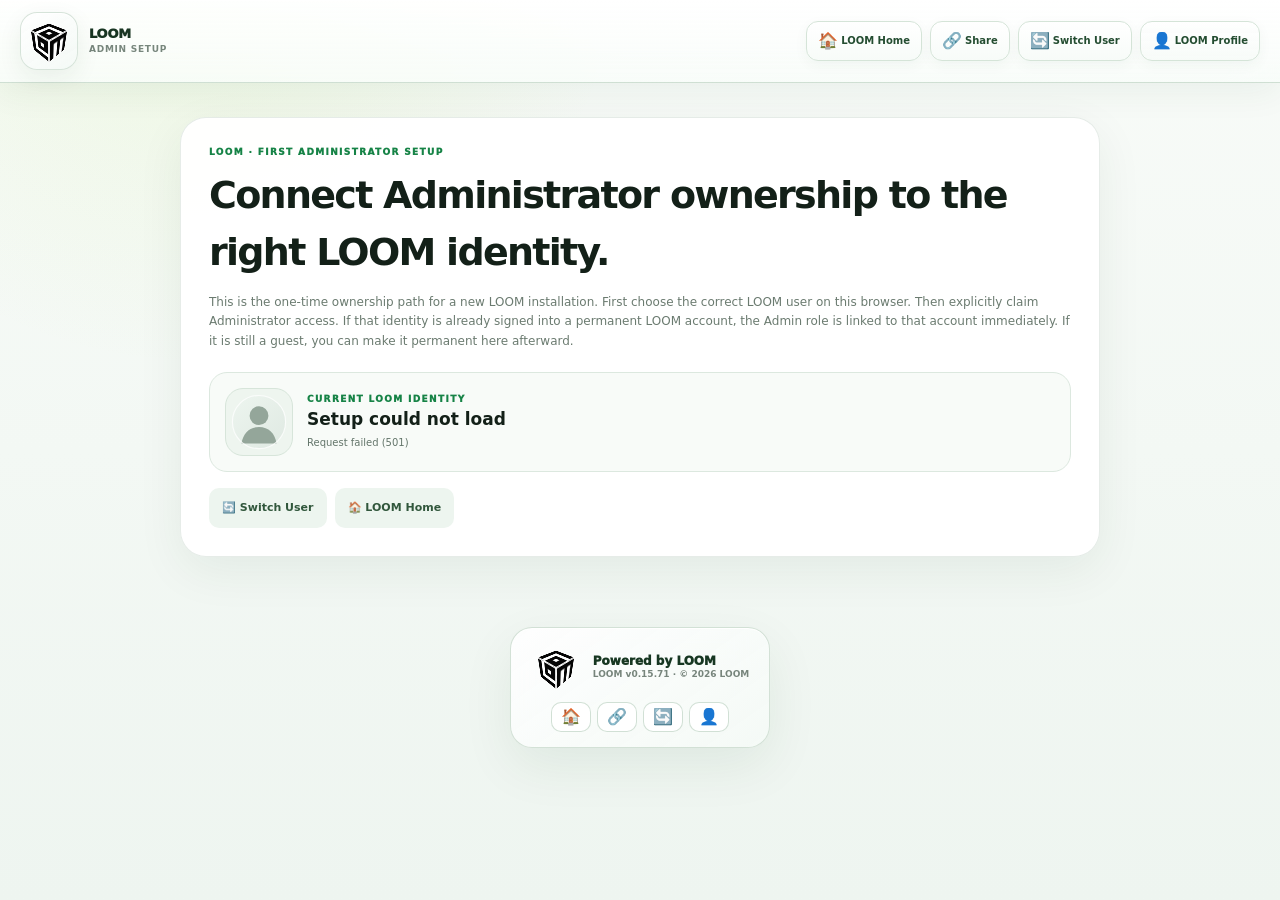
==== commit 02c2d717: "LOOM update 0.15.71" ====
--- a/admin/setup/index.html
+++ b/admin/setup/index.html
@@ -1,15 +1,15 @@
 <!doctype html>
-<!-- @loom-file release=0.15.70 revision=62 policy=package-priority -->
+<!-- @loom-file release=0.15.71 revision=63 policy=package-priority -->
 <html lang="en"><head>
 <meta charset="utf-8"><meta name="viewport" content="width=device-width,initial-scale=1">
 <meta http-equiv="Cache-Control" content="no-store, no-cache, must-revalidate">
 <title>LOOM · First Administrator Setup</title>
-<link rel="icon" type="image/png" data-loom-favicon="1" href="../../assets/loom-logo.png?v=0.15.70">
-<link rel="stylesheet" href="../../engine/loom-design.css?v=0.15.70">
+<link rel="icon" type="image/png" data-loom-favicon="1" href="../../assets/loom-logo.png?v=0.15.71">
+<link rel="stylesheet" href="../../engine/loom-design.css?v=0.15.71">
 <style>
 :root{--ink:#132018;--muted:#6b7b70;--line:#d9e6dc;--green:#168346;--gold:#725609}*{box-sizing:border-box}body{margin:0;min-height:100vh;font-family:Inter,system-ui;background:radial-gradient(circle at 14% -8%,rgba(169,223,79,.22),transparent 30%),radial-gradient(circle at 88% 0,rgba(39,158,56,.13),transparent 28%),linear-gradient(180deg,#f7faf7,#edf4ef);color:var(--ink)}.wrap{width:min(900px,calc(100% - 28px));margin:34px auto 60px}.hero,.panel{border:1px solid var(--line);background:rgba(255,255,255,.95);border-radius:26px;box-shadow:0 24px 70px rgba(23,60,36,.10)}.hero{padding:28px}.eyebrow{font-size:9px;letter-spacing:.15em;font-weight:950;text-transform:uppercase;color:var(--green)}h1{font-size:38px;letter-spacing:-.045em;margin:7px 0 8px}p{font-size:12px;line-height:1.65;color:var(--muted)}.identity{display:grid;grid-template-columns:auto 1fr;gap:14px;align-items:center;margin-top:20px;padding:15px;border:1px solid #dce8df;border-radius:18px;background:#f8fbf8}.identity img{width:68px;height:68px;border-radius:18px;background:#eef5ef;border:1px solid #d7e5da;padding:5px}.identity strong{font-size:17px}.mono{font:800 9px/1.5 ui-monospace,SFMono-Regular,Menlo,monospace;color:#728078;word-break:break-all}.actions{display:flex;gap:8px;flex-wrap:wrap;margin-top:16px}.btn{border:0;border-radius:11px;padding:10px 13px;font-weight:900;font-size:11px;cursor:pointer;text-decoration:none;display:inline-flex;align-items:center;gap:7px}.btn.primary{background:#147b40;color:white}.btn.secondary{background:#edf5ef;color:#31573c}.btn.gold{background:#725609;color:white}.btn:disabled{opacity:.45;cursor:not-allowed}.panel{padding:22px;margin-top:14px}.panel[hidden]{display:none}.ack{display:flex;gap:10px;align-items:flex-start;margin:14px 0;padding:12px;border:1px solid #e4d7a6;border-radius:13px;background:#fffaf0;color:#6b5a2a;font-size:10px;line-height:1.55}.ack input{margin-top:2px}.form{display:grid;gap:10px;margin-top:14px}.form input{width:100%;border:1px solid #d6e4d9;border-radius:11px;padding:11px 12px;font:inherit}.msg{min-height:18px;margin-top:9px;font-size:10px;color:#4c6d57}.ready{border-color:#b9d8c1;background:linear-gradient(145deg,#fff,#f6fbf7)}.warn{border-color:#e8d6a3;background:#fffaf0}@media(max-width:600px){.wrap{width:calc(100% - 16px);margin:16px auto 36px}h1{font-size:30px}.hero,.panel{padding:19px;border-radius:20px}.identity{grid-template-columns:1fr}.identity img{width:60px;height:60px}.actions{width:100%}.actions .btn{min-height:42px;justify-content:center;flex:1 1 180px}}@media(max-width:380px){h1{font-size:27px}.hero,.panel{padding:16px}.identity{padding:12px}.actions .btn{flex-basis:100%}}
 
-/* 0.15.70 production polish */
+/* 0.15.71 production polish */
 body.loom-admin-setup-page{min-height:100vh;background:radial-gradient(circle at 15% -8%,rgba(169,223,79,.14),transparent 30%),linear-gradient(180deg,#f8fbf8,#eef5f0)}
 .loom-admin-setup-page .wrap{width:min(920px,calc(100% - 30px));margin:34px auto 70px}.loom-admin-setup-page .hero,.loom-admin-setup-page .panel{border-color:rgba(51,103,65,.12);box-shadow:0 14px 48px rgba(18,54,29,.065),inset 0 1px rgba(255,255,255,.95)}
 .loom-admin-setup-page .hero{border-radius:26px}.loom-admin-setup-page .panel{border-radius:21px}.loom-admin-setup-page input{min-height:44px;border-radius:11px}.loom-admin-setup-page .btn{min-height:40px;border-radius:10px}
@@ -24,11 +24,11 @@
 <section id="ownedElsewherePanel" class="panel warn" hidden><div class="eyebrow">ADMINISTRATOR ALREADY EXISTS</div><h2>This identity is not the current Administrator.</h2><p>Switch to the LOOM identity/account that owns Admin access. LOOM will not transfer Administrator authority merely because this setup page was opened.</p><div class="actions"><button id="switchUser2" class="btn secondary" type="button">🔄 Switch User</button><a class="btn secondary" href="../../home/">🏠 LOOM Home</a></div></section>
 </main>
 <div id="loomShellFooter"></div>
-<script src="../../engine/deployment-guard.js?v=0.15.70"></script><script src="../../engine/identity.js?v=0.15.70"></script>
-<script src="../../engine/identity-entry.js?v=0.15.70"></script>
-<script src="../../engine/loom-brand.js?v=0.15.70"></script>
-<script src="../../engine/loom-global-profile.js?v=0.15.70"></script>
-<script src="../../engine/loom-toast.js?v=0.15.70"></script><script src="../../engine/share-referrals.js?v=0.15.70"></script><script src="../../engine/loom-shell.js?v=0.15.70"></script>
+<script src="../../engine/deployment-guard.js?v=0.15.71"></script><script src="../../engine/identity.js?v=0.15.71"></script>
+<script src="../../engine/identity-entry.js?v=0.15.71"></script>
+<script src="../../engine/loom-brand.js?v=0.15.71"></script>
+<script src="../../engine/loom-global-profile.js?v=0.15.71"></script>
+<script src="../../engine/loom-toast.js?v=0.15.71"></script><script src="../../engine/share-referrals.js?v=0.15.71"></script><script src="../../engine/loom-shell.js?v=0.15.71"></script>
 <script>
 const $=s=>document.querySelector(s);let identity=null,lastAccount=null,lastAdmin=null;
 async function json(url,options={}){const r=await fetch(url,{cache:'no-store',...options});let d={};try{d=await r.json()}catch{}if(!r.ok||d.ok===false)throw new Error(d.error||d.message||`Request failed (${r.status})`);return d}
--- a/engine/loom-design.css
+++ b/engine/loom-design.css
@@ -1,4 +1,4 @@
-/* @loom-file release=0.15.70 revision=10 policy=package-priority */
+/* @loom-file release=0.15.71 revision=11 policy=package-priority */
 /* LOOM v0.12.14 visual foundation — polished defaults, same semantics */
 :root{
   color-scheme:light;
@@ -178,3 +178,8 @@
 @keyframes loomSkeleton{to{transform:translateX(100%)}}
 @media(max-width:720px){:root{--loom-radius-xl:24px;--loom-radius-lg:20px}.loom-ui-input{min-height:44px}}
 @media(prefers-reduced-motion:reduce){.loom-ui-skeleton::after{animation:none}}
+
+/* LOOM 0.15.71 native file-picker polish. */
+:where(input[type="file"]){min-height:46px;padding:5px 7px;border:1px solid var(--loom-line);border-radius:var(--loom-radius-sm);background:linear-gradient(180deg,var(--loom-surface),var(--loom-surface-soft));color:var(--loom-muted);cursor:pointer}
+:where(input[type="file"])::file-selector-button{min-height:34px;margin:0 10px 0 0;padding:7px 11px;border:1px solid color-mix(in srgb,var(--loom-accent) 24%,var(--loom-line));border-radius:9px;background:var(--loom-accent-soft);color:color-mix(in srgb,var(--loom-accent) 72%,#102318);font:900 10px/1 var(--loom-font);cursor:pointer;transition:background var(--loom-transition-fast),border-color var(--loom-transition-fast),transform var(--loom-transition-fast)}
+:where(input[type="file"]):hover::file-selector-button{background:color-mix(in srgb,var(--loom-accent-soft) 78%,#fff);border-color:var(--loom-border-hover)}
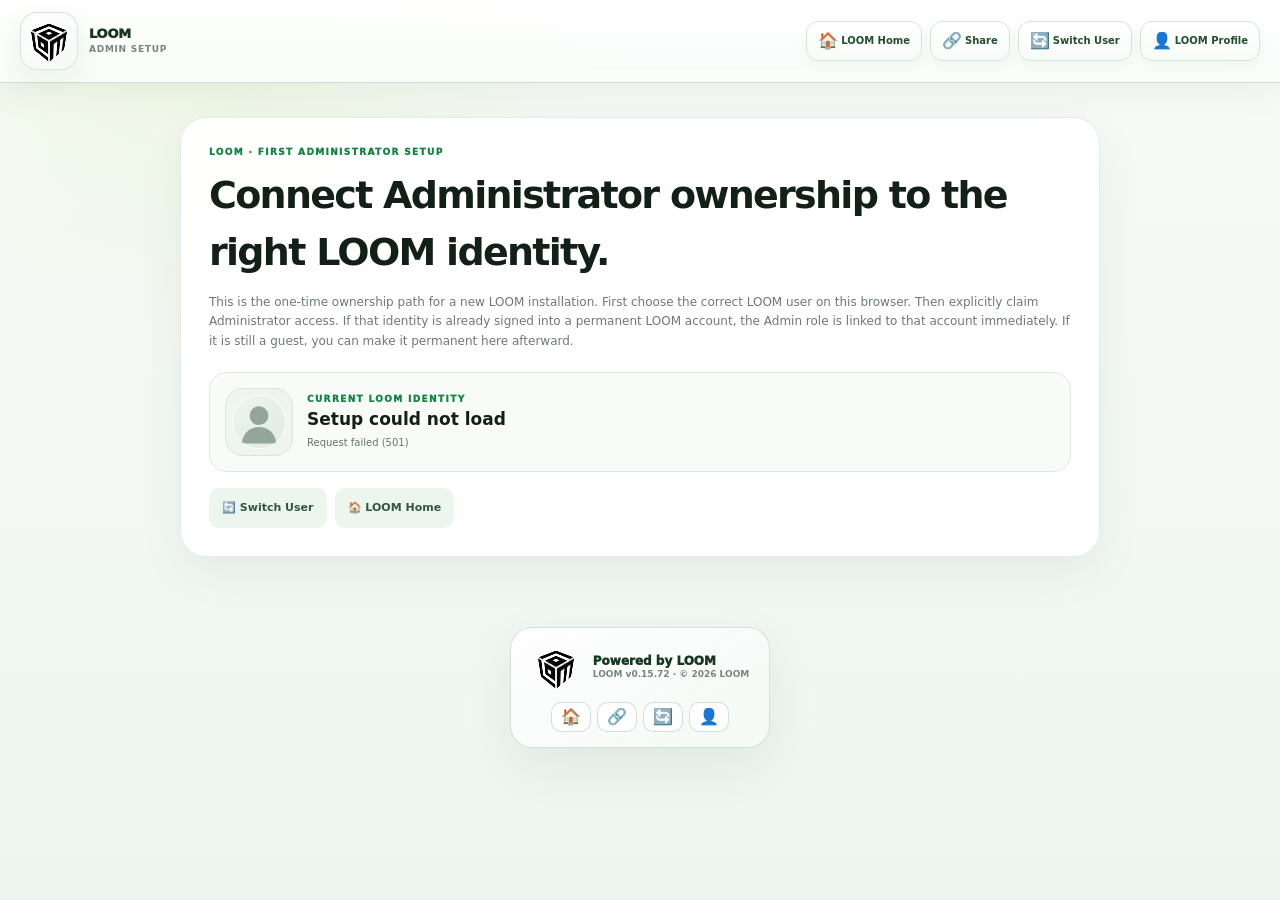
==== commit 54fcce9c: "LOOM update 0.15.72" ====
--- a/admin/setup/index.html
+++ b/admin/setup/index.html
@@ -1,15 +1,15 @@
 <!doctype html>
-<!-- @loom-file release=0.15.71 revision=63 policy=package-priority -->
+<!-- @loom-file release=0.15.72 revision=64 policy=package-priority -->
 <html lang="en"><head>
 <meta charset="utf-8"><meta name="viewport" content="width=device-width,initial-scale=1">
 <meta http-equiv="Cache-Control" content="no-store, no-cache, must-revalidate">
 <title>LOOM · First Administrator Setup</title>
-<link rel="icon" type="image/png" data-loom-favicon="1" href="../../assets/loom-logo.png?v=0.15.71">
-<link rel="stylesheet" href="../../engine/loom-design.css?v=0.15.71">
+<link rel="icon" type="image/png" data-loom-favicon="1" href="../../assets/loom-logo.png?v=0.15.72">
+<link rel="stylesheet" href="../../engine/loom-design.css?v=0.15.72">
 <style>
 :root{--ink:#132018;--muted:#6b7b70;--line:#d9e6dc;--green:#168346;--gold:#725609}*{box-sizing:border-box}body{margin:0;min-height:100vh;font-family:Inter,system-ui;background:radial-gradient(circle at 14% -8%,rgba(169,223,79,.22),transparent 30%),radial-gradient(circle at 88% 0,rgba(39,158,56,.13),transparent 28%),linear-gradient(180deg,#f7faf7,#edf4ef);color:var(--ink)}.wrap{width:min(900px,calc(100% - 28px));margin:34px auto 60px}.hero,.panel{border:1px solid var(--line);background:rgba(255,255,255,.95);border-radius:26px;box-shadow:0 24px 70px rgba(23,60,36,.10)}.hero{padding:28px}.eyebrow{font-size:9px;letter-spacing:.15em;font-weight:950;text-transform:uppercase;color:var(--green)}h1{font-size:38px;letter-spacing:-.045em;margin:7px 0 8px}p{font-size:12px;line-height:1.65;color:var(--muted)}.identity{display:grid;grid-template-columns:auto 1fr;gap:14px;align-items:center;margin-top:20px;padding:15px;border:1px solid #dce8df;border-radius:18px;background:#f8fbf8}.identity img{width:68px;height:68px;border-radius:18px;background:#eef5ef;border:1px solid #d7e5da;padding:5px}.identity strong{font-size:17px}.mono{font:800 9px/1.5 ui-monospace,SFMono-Regular,Menlo,monospace;color:#728078;word-break:break-all}.actions{display:flex;gap:8px;flex-wrap:wrap;margin-top:16px}.btn{border:0;border-radius:11px;padding:10px 13px;font-weight:900;font-size:11px;cursor:pointer;text-decoration:none;display:inline-flex;align-items:center;gap:7px}.btn.primary{background:#147b40;color:white}.btn.secondary{background:#edf5ef;color:#31573c}.btn.gold{background:#725609;color:white}.btn:disabled{opacity:.45;cursor:not-allowed}.panel{padding:22px;margin-top:14px}.panel[hidden]{display:none}.ack{display:flex;gap:10px;align-items:flex-start;margin:14px 0;padding:12px;border:1px solid #e4d7a6;border-radius:13px;background:#fffaf0;color:#6b5a2a;font-size:10px;line-height:1.55}.ack input{margin-top:2px}.form{display:grid;gap:10px;margin-top:14px}.form input{width:100%;border:1px solid #d6e4d9;border-radius:11px;padding:11px 12px;font:inherit}.msg{min-height:18px;margin-top:9px;font-size:10px;color:#4c6d57}.ready{border-color:#b9d8c1;background:linear-gradient(145deg,#fff,#f6fbf7)}.warn{border-color:#e8d6a3;background:#fffaf0}@media(max-width:600px){.wrap{width:calc(100% - 16px);margin:16px auto 36px}h1{font-size:30px}.hero,.panel{padding:19px;border-radius:20px}.identity{grid-template-columns:1fr}.identity img{width:60px;height:60px}.actions{width:100%}.actions .btn{min-height:42px;justify-content:center;flex:1 1 180px}}@media(max-width:380px){h1{font-size:27px}.hero,.panel{padding:16px}.identity{padding:12px}.actions .btn{flex-basis:100%}}
 
-/* 0.15.71 production polish */
+/* 0.15.72 production polish */
 body.loom-admin-setup-page{min-height:100vh;background:radial-gradient(circle at 15% -8%,rgba(169,223,79,.14),transparent 30%),linear-gradient(180deg,#f8fbf8,#eef5f0)}
 .loom-admin-setup-page .wrap{width:min(920px,calc(100% - 30px));margin:34px auto 70px}.loom-admin-setup-page .hero,.loom-admin-setup-page .panel{border-color:rgba(51,103,65,.12);box-shadow:0 14px 48px rgba(18,54,29,.065),inset 0 1px rgba(255,255,255,.95)}
 .loom-admin-setup-page .hero{border-radius:26px}.loom-admin-setup-page .panel{border-radius:21px}.loom-admin-setup-page input{min-height:44px;border-radius:11px}.loom-admin-setup-page .btn{min-height:40px;border-radius:10px}
@@ -24,11 +24,11 @@
 <section id="ownedElsewherePanel" class="panel warn" hidden><div class="eyebrow">ADMINISTRATOR ALREADY EXISTS</div><h2>This identity is not the current Administrator.</h2><p>Switch to the LOOM identity/account that owns Admin access. LOOM will not transfer Administrator authority merely because this setup page was opened.</p><div class="actions"><button id="switchUser2" class="btn secondary" type="button">🔄 Switch User</button><a class="btn secondary" href="../../home/">🏠 LOOM Home</a></div></section>
 </main>
 <div id="loomShellFooter"></div>
-<script src="../../engine/deployment-guard.js?v=0.15.71"></script><script src="../../engine/identity.js?v=0.15.71"></script>
-<script src="../../engine/identity-entry.js?v=0.15.71"></script>
-<script src="../../engine/loom-brand.js?v=0.15.71"></script>
-<script src="../../engine/loom-global-profile.js?v=0.15.71"></script>
-<script src="../../engine/loom-toast.js?v=0.15.71"></script><script src="../../engine/share-referrals.js?v=0.15.71"></script><script src="../../engine/loom-shell.js?v=0.15.71"></script>
+<script src="../../engine/deployment-guard.js?v=0.15.72"></script><script src="../../engine/identity.js?v=0.15.72"></script>
+<script src="../../engine/identity-entry.js?v=0.15.72"></script>
+<script src="../../engine/loom-brand.js?v=0.15.72"></script>
+<script src="../../engine/loom-global-profile.js?v=0.15.72"></script>
+<script src="../../engine/loom-toast.js?v=0.15.72"></script><script src="../../engine/share-referrals.js?v=0.15.72"></script><script src="../../engine/loom-shell.js?v=0.15.72"></script>
 <script>
 const $=s=>document.querySelector(s);let identity=null,lastAccount=null,lastAdmin=null;
 async function json(url,options={}){const r=await fetch(url,{cache:'no-store',...options});let d={};try{d=await r.json()}catch{}if(!r.ok||d.ok===false)throw new Error(d.error||d.message||`Request failed (${r.status})`);return d}
--- a/engine/loom-design.css
+++ b/engine/loom-design.css
@@ -1,4 +1,4 @@
-/* @loom-file release=0.15.71 revision=11 policy=package-priority */
+/* @loom-file release=0.15.72 revision=12 policy=package-priority */
 /* LOOM v0.12.14 visual foundation — polished defaults, same semantics */
 :root{
   color-scheme:light;
@@ -179,7 +179,7 @@
 @media(max-width:720px){:root{--loom-radius-xl:24px;--loom-radius-lg:20px}.loom-ui-input{min-height:44px}}
 @media(prefers-reduced-motion:reduce){.loom-ui-skeleton::after{animation:none}}
 
-/* LOOM 0.15.71 native file-picker polish. */
+/* LOOM 0.15.72 native file-picker polish. */
 :where(input[type="file"]){min-height:46px;padding:5px 7px;border:1px solid var(--loom-line);border-radius:var(--loom-radius-sm);background:linear-gradient(180deg,var(--loom-surface),var(--loom-surface-soft));color:var(--loom-muted);cursor:pointer}
 :where(input[type="file"])::file-selector-button{min-height:34px;margin:0 10px 0 0;padding:7px 11px;border:1px solid color-mix(in srgb,var(--loom-accent) 24%,var(--loom-line));border-radius:9px;background:var(--loom-accent-soft);color:color-mix(in srgb,var(--loom-accent) 72%,#102318);font:900 10px/1 var(--loom-font);cursor:pointer;transition:background var(--loom-transition-fast),border-color var(--loom-transition-fast),transform var(--loom-transition-fast)}
 :where(input[type="file"]):hover::file-selector-button{background:color-mix(in srgb,var(--loom-accent-soft) 78%,#fff);border-color:var(--loom-border-hover)}
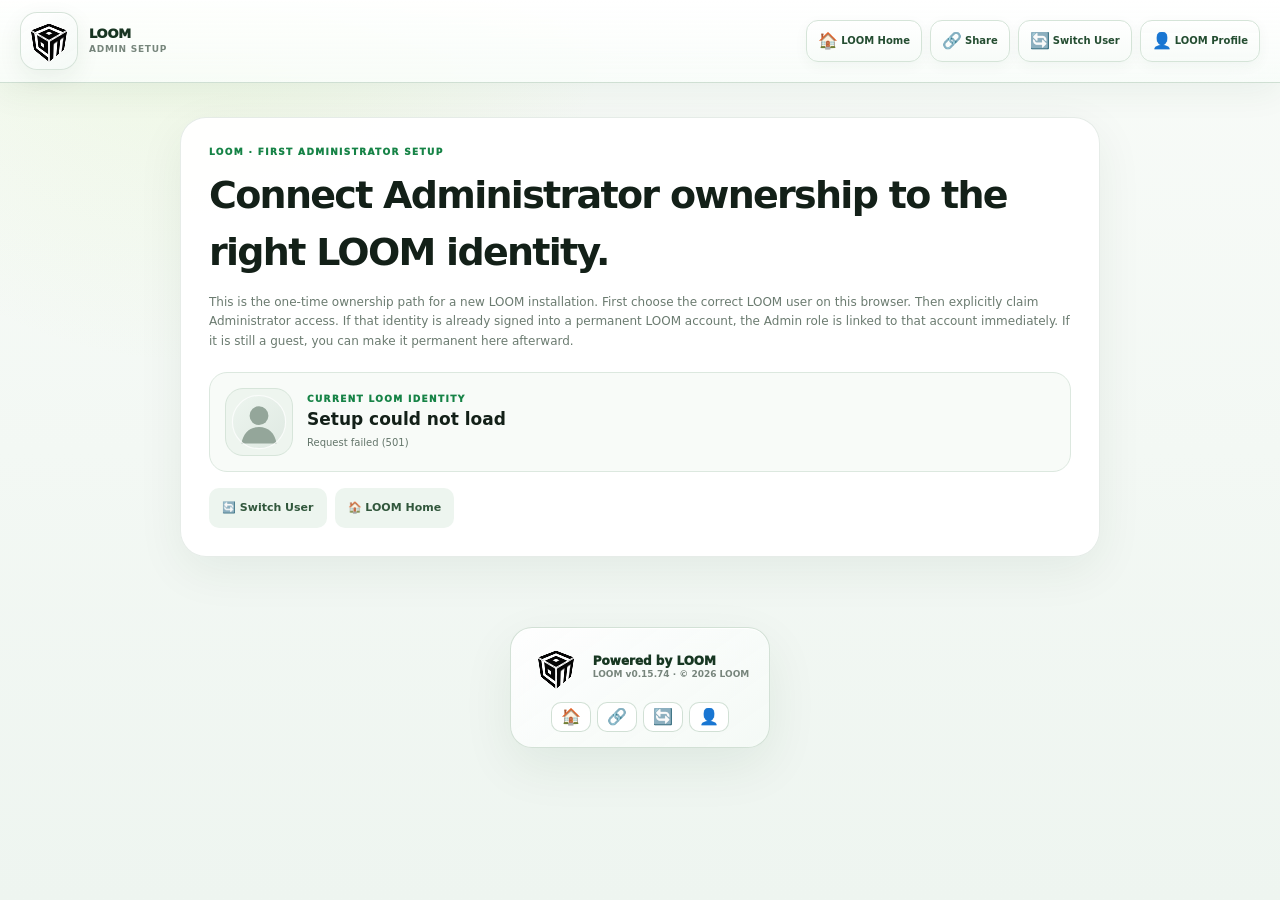
==== commit c0e91a2e: "LOOM update 0.15.74" ====
--- a/admin/setup/index.html
+++ b/admin/setup/index.html
@@ -1,15 +1,15 @@
 <!doctype html>
-<!-- @loom-file release=0.15.72 revision=64 policy=package-priority -->
+<!-- @loom-file release=0.15.74 revision=66 policy=package-priority -->
 <html lang="en"><head>
 <meta charset="utf-8"><meta name="viewport" content="width=device-width,initial-scale=1">
 <meta http-equiv="Cache-Control" content="no-store, no-cache, must-revalidate">
 <title>LOOM · First Administrator Setup</title>
-<link rel="icon" type="image/png" data-loom-favicon="1" href="../../assets/loom-logo.png?v=0.15.72">
-<link rel="stylesheet" href="../../engine/loom-design.css?v=0.15.72">
+<link rel="icon" type="image/png" data-loom-favicon="1" href="../../assets/loom-logo.png?v=0.15.74">
+<link rel="stylesheet" href="../../engine/loom-design.css?v=0.15.74">
 <style>
 :root{--ink:#132018;--muted:#6b7b70;--line:#d9e6dc;--green:#168346;--gold:#725609}*{box-sizing:border-box}body{margin:0;min-height:100vh;font-family:Inter,system-ui;background:radial-gradient(circle at 14% -8%,rgba(169,223,79,.22),transparent 30%),radial-gradient(circle at 88% 0,rgba(39,158,56,.13),transparent 28%),linear-gradient(180deg,#f7faf7,#edf4ef);color:var(--ink)}.wrap{width:min(900px,calc(100% - 28px));margin:34px auto 60px}.hero,.panel{border:1px solid var(--line);background:rgba(255,255,255,.95);border-radius:26px;box-shadow:0 24px 70px rgba(23,60,36,.10)}.hero{padding:28px}.eyebrow{font-size:9px;letter-spacing:.15em;font-weight:950;text-transform:uppercase;color:var(--green)}h1{font-size:38px;letter-spacing:-.045em;margin:7px 0 8px}p{font-size:12px;line-height:1.65;color:var(--muted)}.identity{display:grid;grid-template-columns:auto 1fr;gap:14px;align-items:center;margin-top:20px;padding:15px;border:1px solid #dce8df;border-radius:18px;background:#f8fbf8}.identity img{width:68px;height:68px;border-radius:18px;background:#eef5ef;border:1px solid #d7e5da;padding:5px}.identity strong{font-size:17px}.mono{font:800 9px/1.5 ui-monospace,SFMono-Regular,Menlo,monospace;color:#728078;word-break:break-all}.actions{display:flex;gap:8px;flex-wrap:wrap;margin-top:16px}.btn{border:0;border-radius:11px;padding:10px 13px;font-weight:900;font-size:11px;cursor:pointer;text-decoration:none;display:inline-flex;align-items:center;gap:7px}.btn.primary{background:#147b40;color:white}.btn.secondary{background:#edf5ef;color:#31573c}.btn.gold{background:#725609;color:white}.btn:disabled{opacity:.45;cursor:not-allowed}.panel{padding:22px;margin-top:14px}.panel[hidden]{display:none}.ack{display:flex;gap:10px;align-items:flex-start;margin:14px 0;padding:12px;border:1px solid #e4d7a6;border-radius:13px;background:#fffaf0;color:#6b5a2a;font-size:10px;line-height:1.55}.ack input{margin-top:2px}.form{display:grid;gap:10px;margin-top:14px}.form input{width:100%;border:1px solid #d6e4d9;border-radius:11px;padding:11px 12px;font:inherit}.msg{min-height:18px;margin-top:9px;font-size:10px;color:#4c6d57}.ready{border-color:#b9d8c1;background:linear-gradient(145deg,#fff,#f6fbf7)}.warn{border-color:#e8d6a3;background:#fffaf0}@media(max-width:600px){.wrap{width:calc(100% - 16px);margin:16px auto 36px}h1{font-size:30px}.hero,.panel{padding:19px;border-radius:20px}.identity{grid-template-columns:1fr}.identity img{width:60px;height:60px}.actions{width:100%}.actions .btn{min-height:42px;justify-content:center;flex:1 1 180px}}@media(max-width:380px){h1{font-size:27px}.hero,.panel{padding:16px}.identity{padding:12px}.actions .btn{flex-basis:100%}}
 
-/* 0.15.72 production polish */
+/* 0.15.74 production polish */
 body.loom-admin-setup-page{min-height:100vh;background:radial-gradient(circle at 15% -8%,rgba(169,223,79,.14),transparent 30%),linear-gradient(180deg,#f8fbf8,#eef5f0)}
 .loom-admin-setup-page .wrap{width:min(920px,calc(100% - 30px));margin:34px auto 70px}.loom-admin-setup-page .hero,.loom-admin-setup-page .panel{border-color:rgba(51,103,65,.12);box-shadow:0 14px 48px rgba(18,54,29,.065),inset 0 1px rgba(255,255,255,.95)}
 .loom-admin-setup-page .hero{border-radius:26px}.loom-admin-setup-page .panel{border-radius:21px}.loom-admin-setup-page input{min-height:44px;border-radius:11px}.loom-admin-setup-page .btn{min-height:40px;border-radius:10px}
@@ -24,11 +24,11 @@
 <section id="ownedElsewherePanel" class="panel warn" hidden><div class="eyebrow">ADMINISTRATOR ALREADY EXISTS</div><h2>This identity is not the current Administrator.</h2><p>Switch to the LOOM identity/account that owns Admin access. LOOM will not transfer Administrator authority merely because this setup page was opened.</p><div class="actions"><button id="switchUser2" class="btn secondary" type="button">🔄 Switch User</button><a class="btn secondary" href="../../home/">🏠 LOOM Home</a></div></section>
 </main>
 <div id="loomShellFooter"></div>
-<script src="../../engine/deployment-guard.js?v=0.15.72"></script><script src="../../engine/identity.js?v=0.15.72"></script>
-<script src="../../engine/identity-entry.js?v=0.15.72"></script>
-<script src="../../engine/loom-brand.js?v=0.15.72"></script>
-<script src="../../engine/loom-global-profile.js?v=0.15.72"></script>
-<script src="../../engine/loom-toast.js?v=0.15.72"></script><script src="../../engine/share-referrals.js?v=0.15.72"></script><script src="../../engine/loom-shell.js?v=0.15.72"></script>
+<script src="../../engine/deployment-guard.js?v=0.15.74"></script><script src="../../engine/identity.js?v=0.15.74"></script>
+<script src="../../engine/identity-entry.js?v=0.15.74"></script>
+<script src="../../engine/loom-brand.js?v=0.15.74"></script>
+<script src="../../engine/loom-global-profile.js?v=0.15.74"></script>
+<script src="../../engine/loom-toast.js?v=0.15.74"></script><script src="../../engine/share-referrals.js?v=0.15.74"></script><script src="../../engine/loom-shell.js?v=0.15.74"></script>
 <script>
 const $=s=>document.querySelector(s);let identity=null,lastAccount=null,lastAdmin=null;
 async function json(url,options={}){const r=await fetch(url,{cache:'no-store',...options});let d={};try{d=await r.json()}catch{}if(!r.ok||d.ok===false)throw new Error(d.error||d.message||`Request failed (${r.status})`);return d}
--- a/engine/loom-design.css
+++ b/engine/loom-design.css
@@ -1,4 +1,4 @@
-/* @loom-file release=0.15.72 revision=12 policy=package-priority */
+/* @loom-file release=0.15.74 revision=14 policy=package-priority */
 /* LOOM v0.12.14 visual foundation — polished defaults, same semantics */
 :root{
   color-scheme:light;
@@ -179,7 +179,18 @@
 @media(max-width:720px){:root{--loom-radius-xl:24px;--loom-radius-lg:20px}.loom-ui-input{min-height:44px}}
 @media(prefers-reduced-motion:reduce){.loom-ui-skeleton::after{animation:none}}
 
-/* LOOM 0.15.72 native file-picker polish. */
+/* LOOM 0.15.74 native file-picker polish. */
 :where(input[type="file"]){min-height:46px;padding:5px 7px;border:1px solid var(--loom-line);border-radius:var(--loom-radius-sm);background:linear-gradient(180deg,var(--loom-surface),var(--loom-surface-soft));color:var(--loom-muted);cursor:pointer}
 :where(input[type="file"])::file-selector-button{min-height:34px;margin:0 10px 0 0;padding:7px 11px;border:1px solid color-mix(in srgb,var(--loom-accent) 24%,var(--loom-line));border-radius:9px;background:var(--loom-accent-soft);color:color-mix(in srgb,var(--loom-accent) 72%,#102318);font:900 10px/1 var(--loom-font);cursor:pointer;transition:background var(--loom-transition-fast),border-color var(--loom-transition-fast),transform var(--loom-transition-fast)}
 :where(input[type="file"]):hover::file-selector-button{background:color-mix(in srgb,var(--loom-accent-soft) 78%,#fff);border-color:var(--loom-border-hover)}
+
+/* LOOM 0.15.74 restrained core-surface standardization. Project-owned UI is intentionally excluded. */
+body:is(.loom-admin-page,.loom-admin-utility,.loom-admin-setup-page){--loom-core-control-radius:10px;--loom-core-control-height:44px}
+body:is(.loom-admin-page,.loom-admin-utility,.loom-admin-setup-page) :where(input:not([type="checkbox"]):not([type="radio"]):not([type="range"]):not([type="color"]),select,textarea){border-color:var(--loom-line);background-color:var(--loom-surface);color:var(--loom-ink);transition:border-color var(--loom-transition-fast),box-shadow var(--loom-transition-fast),background var(--loom-transition-fast)}
+body:is(.loom-admin-page,.loom-admin-utility,.loom-admin-setup-page) :where(input:not([type="checkbox"]):not([type="radio"]):not([type="range"]):not([type="color"]),select):not([type="file"]){min-height:var(--loom-core-control-height)}
+body:is(.loom-admin-page,.loom-admin-utility,.loom-admin-setup-page) :where(button,.btn,a.btn){transition:transform var(--loom-transition-fast),border-color var(--loom-transition-fast),box-shadow var(--loom-transition-fast),background var(--loom-transition-fast),color var(--loom-transition-fast)}
+body:is(.loom-admin-page,.loom-admin-utility,.loom-admin-setup-page) :where(button,.btn,a.btn):active:not(:disabled){transform:translateY(0)}
+body:is(.loom-admin-page,.loom-admin-utility,.loom-admin-setup-page) :where(.empty,.loom-ui-empty){background:linear-gradient(180deg,rgba(255,255,255,.86),rgba(247,251,248,.9));border-color:var(--loom-line);color:var(--loom-muted)}
+body:is(.loom-admin-page,.loom-admin-utility,.loom-admin-setup-page) :where(.pill,.loom-ui-status){font-variant-numeric:tabular-nums}
+@media(prefers-reduced-motion:reduce){.user-refresh-icon{animation:none!important}}
+
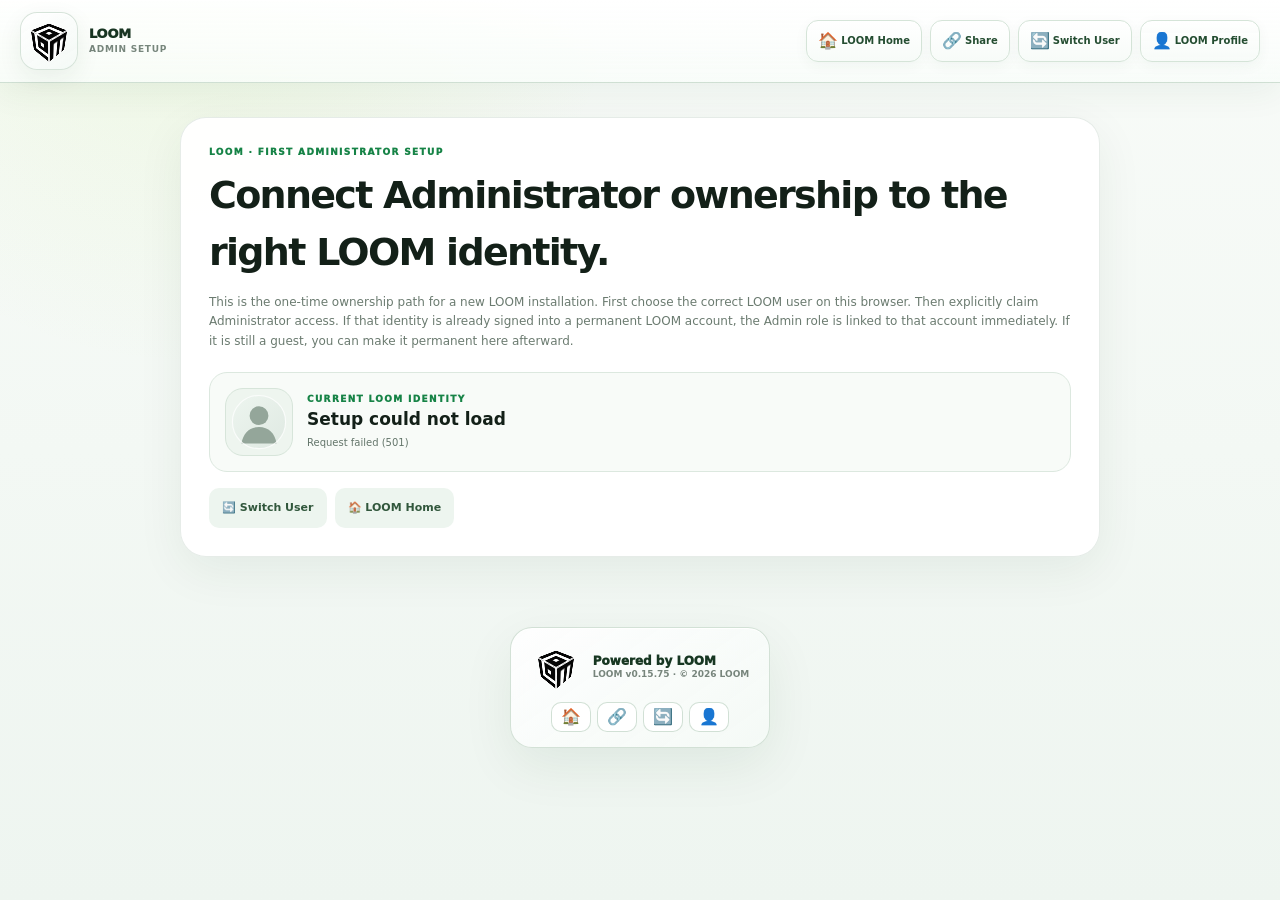
==== commit 7cb6b702: "LOOM update 0.15.75" ====
--- a/admin/setup/index.html
+++ b/admin/setup/index.html
@@ -1,15 +1,15 @@
 <!doctype html>
-<!-- @loom-file release=0.15.74 revision=66 policy=package-priority -->
+<!-- @loom-file release=0.15.75 revision=66 policy=package-priority -->
 <html lang="en"><head>
 <meta charset="utf-8"><meta name="viewport" content="width=device-width,initial-scale=1">
 <meta http-equiv="Cache-Control" content="no-store, no-cache, must-revalidate">
 <title>LOOM · First Administrator Setup</title>
-<link rel="icon" type="image/png" data-loom-favicon="1" href="../../assets/loom-logo.png?v=0.15.74">
-<link rel="stylesheet" href="../../engine/loom-design.css?v=0.15.74">
+<link rel="icon" type="image/png" data-loom-favicon="1" href="../../assets/loom-logo.png?v=0.15.75">
+<link rel="stylesheet" href="../../engine/loom-design.css?v=0.15.75">
 <style>
 :root{--ink:#132018;--muted:#6b7b70;--line:#d9e6dc;--green:#168346;--gold:#725609}*{box-sizing:border-box}body{margin:0;min-height:100vh;font-family:Inter,system-ui;background:radial-gradient(circle at 14% -8%,rgba(169,223,79,.22),transparent 30%),radial-gradient(circle at 88% 0,rgba(39,158,56,.13),transparent 28%),linear-gradient(180deg,#f7faf7,#edf4ef);color:var(--ink)}.wrap{width:min(900px,calc(100% - 28px));margin:34px auto 60px}.hero,.panel{border:1px solid var(--line);background:rgba(255,255,255,.95);border-radius:26px;box-shadow:0 24px 70px rgba(23,60,36,.10)}.hero{padding:28px}.eyebrow{font-size:9px;letter-spacing:.15em;font-weight:950;text-transform:uppercase;color:var(--green)}h1{font-size:38px;letter-spacing:-.045em;margin:7px 0 8px}p{font-size:12px;line-height:1.65;color:var(--muted)}.identity{display:grid;grid-template-columns:auto 1fr;gap:14px;align-items:center;margin-top:20px;padding:15px;border:1px solid #dce8df;border-radius:18px;background:#f8fbf8}.identity img{width:68px;height:68px;border-radius:18px;background:#eef5ef;border:1px solid #d7e5da;padding:5px}.identity strong{font-size:17px}.mono{font:800 9px/1.5 ui-monospace,SFMono-Regular,Menlo,monospace;color:#728078;word-break:break-all}.actions{display:flex;gap:8px;flex-wrap:wrap;margin-top:16px}.btn{border:0;border-radius:11px;padding:10px 13px;font-weight:900;font-size:11px;cursor:pointer;text-decoration:none;display:inline-flex;align-items:center;gap:7px}.btn.primary{background:#147b40;color:white}.btn.secondary{background:#edf5ef;color:#31573c}.btn.gold{background:#725609;color:white}.btn:disabled{opacity:.45;cursor:not-allowed}.panel{padding:22px;margin-top:14px}.panel[hidden]{display:none}.ack{display:flex;gap:10px;align-items:flex-start;margin:14px 0;padding:12px;border:1px solid #e4d7a6;border-radius:13px;background:#fffaf0;color:#6b5a2a;font-size:10px;line-height:1.55}.ack input{margin-top:2px}.form{display:grid;gap:10px;margin-top:14px}.form input{width:100%;border:1px solid #d6e4d9;border-radius:11px;padding:11px 12px;font:inherit}.msg{min-height:18px;margin-top:9px;font-size:10px;color:#4c6d57}.ready{border-color:#b9d8c1;background:linear-gradient(145deg,#fff,#f6fbf7)}.warn{border-color:#e8d6a3;background:#fffaf0}@media(max-width:600px){.wrap{width:calc(100% - 16px);margin:16px auto 36px}h1{font-size:30px}.hero,.panel{padding:19px;border-radius:20px}.identity{grid-template-columns:1fr}.identity img{width:60px;height:60px}.actions{width:100%}.actions .btn{min-height:42px;justify-content:center;flex:1 1 180px}}@media(max-width:380px){h1{font-size:27px}.hero,.panel{padding:16px}.identity{padding:12px}.actions .btn{flex-basis:100%}}
 
-/* 0.15.74 production polish */
+/* 0.15.75 production polish */
 body.loom-admin-setup-page{min-height:100vh;background:radial-gradient(circle at 15% -8%,rgba(169,223,79,.14),transparent 30%),linear-gradient(180deg,#f8fbf8,#eef5f0)}
 .loom-admin-setup-page .wrap{width:min(920px,calc(100% - 30px));margin:34px auto 70px}.loom-admin-setup-page .hero,.loom-admin-setup-page .panel{border-color:rgba(51,103,65,.12);box-shadow:0 14px 48px rgba(18,54,29,.065),inset 0 1px rgba(255,255,255,.95)}
 .loom-admin-setup-page .hero{border-radius:26px}.loom-admin-setup-page .panel{border-radius:21px}.loom-admin-setup-page input{min-height:44px;border-radius:11px}.loom-admin-setup-page .btn{min-height:40px;border-radius:10px}
@@ -24,11 +24,11 @@
 <section id="ownedElsewherePanel" class="panel warn" hidden><div class="eyebrow">ADMINISTRATOR ALREADY EXISTS</div><h2>This identity is not the current Administrator.</h2><p>Switch to the LOOM identity/account that owns Admin access. LOOM will not transfer Administrator authority merely because this setup page was opened.</p><div class="actions"><button id="switchUser2" class="btn secondary" type="button">🔄 Switch User</button><a class="btn secondary" href="../../home/">🏠 LOOM Home</a></div></section>
 </main>
 <div id="loomShellFooter"></div>
-<script src="../../engine/deployment-guard.js?v=0.15.74"></script><script src="../../engine/identity.js?v=0.15.74"></script>
-<script src="../../engine/identity-entry.js?v=0.15.74"></script>
-<script src="../../engine/loom-brand.js?v=0.15.74"></script>
-<script src="../../engine/loom-global-profile.js?v=0.15.74"></script>
-<script src="../../engine/loom-toast.js?v=0.15.74"></script><script src="../../engine/share-referrals.js?v=0.15.74"></script><script src="../../engine/loom-shell.js?v=0.15.74"></script>
+<script src="../../engine/deployment-guard.js?v=0.15.75"></script><script src="../../engine/identity.js?v=0.15.75"></script>
+<script src="../../engine/identity-entry.js?v=0.15.75"></script>
+<script src="../../engine/loom-brand.js?v=0.15.75"></script>
+<script src="../../engine/loom-global-profile.js?v=0.15.75"></script>
+<script src="../../engine/loom-toast.js?v=0.15.75"></script><script src="../../engine/share-referrals.js?v=0.15.75"></script><script src="../../engine/loom-shell.js?v=0.15.75"></script>
 <script>
 const $=s=>document.querySelector(s);let identity=null,lastAccount=null,lastAdmin=null;
 async function json(url,options={}){const r=await fetch(url,{cache:'no-store',...options});let d={};try{d=await r.json()}catch{}if(!r.ok||d.ok===false)throw new Error(d.error||d.message||`Request failed (${r.status})`);return d}
--- a/engine/loom-design.css
+++ b/engine/loom-design.css
@@ -1,4 +1,4 @@
-/* @loom-file release=0.15.74 revision=14 policy=package-priority */
+/* @loom-file release=0.15.75 revision=14 policy=package-priority */
 /* LOOM v0.12.14 visual foundation — polished defaults, same semantics */
 :root{
   color-scheme:light;
@@ -179,12 +179,12 @@
 @media(max-width:720px){:root{--loom-radius-xl:24px;--loom-radius-lg:20px}.loom-ui-input{min-height:44px}}
 @media(prefers-reduced-motion:reduce){.loom-ui-skeleton::after{animation:none}}
 
-/* LOOM 0.15.74 native file-picker polish. */
+/* LOOM 0.15.75 native file-picker polish. */
 :where(input[type="file"]){min-height:46px;padding:5px 7px;border:1px solid var(--loom-line);border-radius:var(--loom-radius-sm);background:linear-gradient(180deg,var(--loom-surface),var(--loom-surface-soft));color:var(--loom-muted);cursor:pointer}
 :where(input[type="file"])::file-selector-button{min-height:34px;margin:0 10px 0 0;padding:7px 11px;border:1px solid color-mix(in srgb,var(--loom-accent) 24%,var(--loom-line));border-radius:9px;background:var(--loom-accent-soft);color:color-mix(in srgb,var(--loom-accent) 72%,#102318);font:900 10px/1 var(--loom-font);cursor:pointer;transition:background var(--loom-transition-fast),border-color var(--loom-transition-fast),transform var(--loom-transition-fast)}
 :where(input[type="file"]):hover::file-selector-button{background:color-mix(in srgb,var(--loom-accent-soft) 78%,#fff);border-color:var(--loom-border-hover)}
 
-/* LOOM 0.15.74 restrained core-surface standardization. Project-owned UI is intentionally excluded. */
+/* LOOM 0.15.75 restrained core-surface standardization. Project-owned UI is intentionally excluded. */
 body:is(.loom-admin-page,.loom-admin-utility,.loom-admin-setup-page){--loom-core-control-radius:10px;--loom-core-control-height:44px}
 body:is(.loom-admin-page,.loom-admin-utility,.loom-admin-setup-page) :where(input:not([type="checkbox"]):not([type="radio"]):not([type="range"]):not([type="color"]),select,textarea){border-color:var(--loom-line);background-color:var(--loom-surface);color:var(--loom-ink);transition:border-color var(--loom-transition-fast),box-shadow var(--loom-transition-fast),background var(--loom-transition-fast)}
 body:is(.loom-admin-page,.loom-admin-utility,.loom-admin-setup-page) :where(input:not([type="checkbox"]):not([type="radio"]):not([type="range"]):not([type="color"]),select):not([type="file"]){min-height:var(--loom-core-control-height)}
